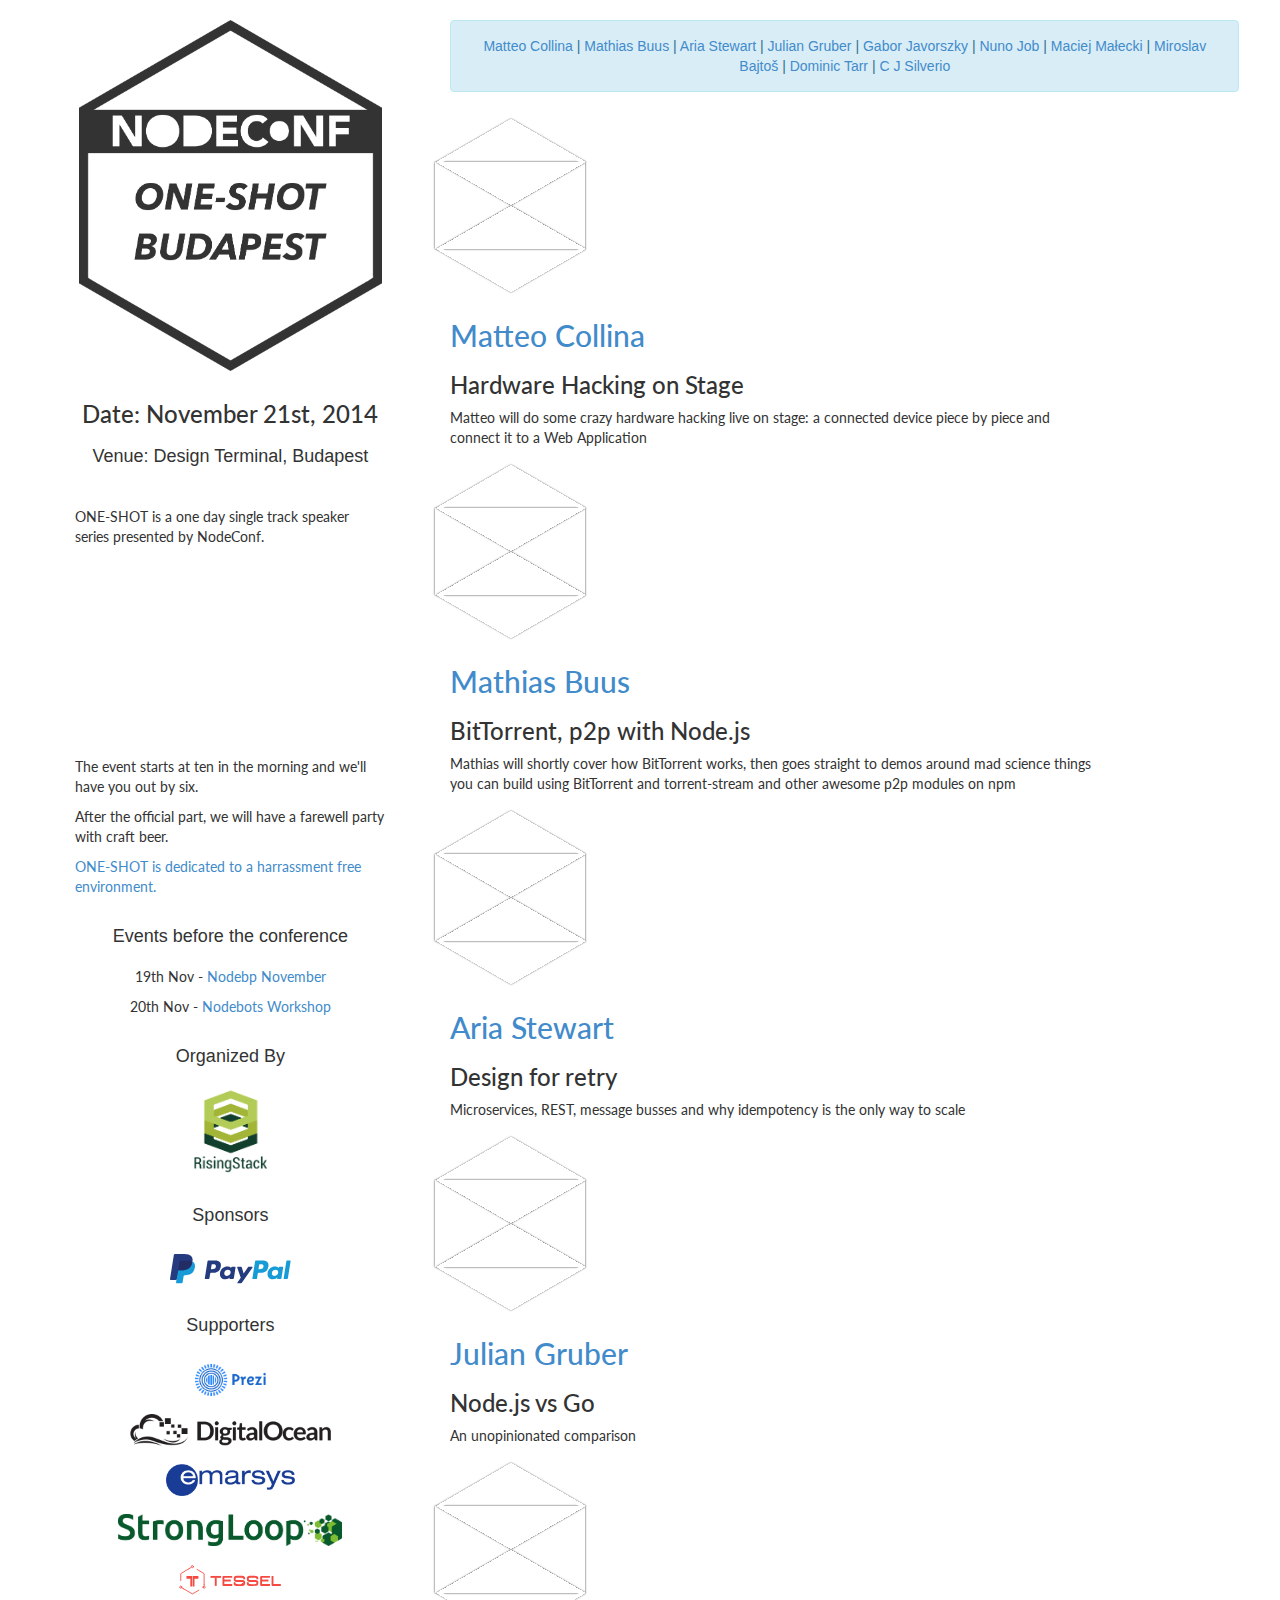
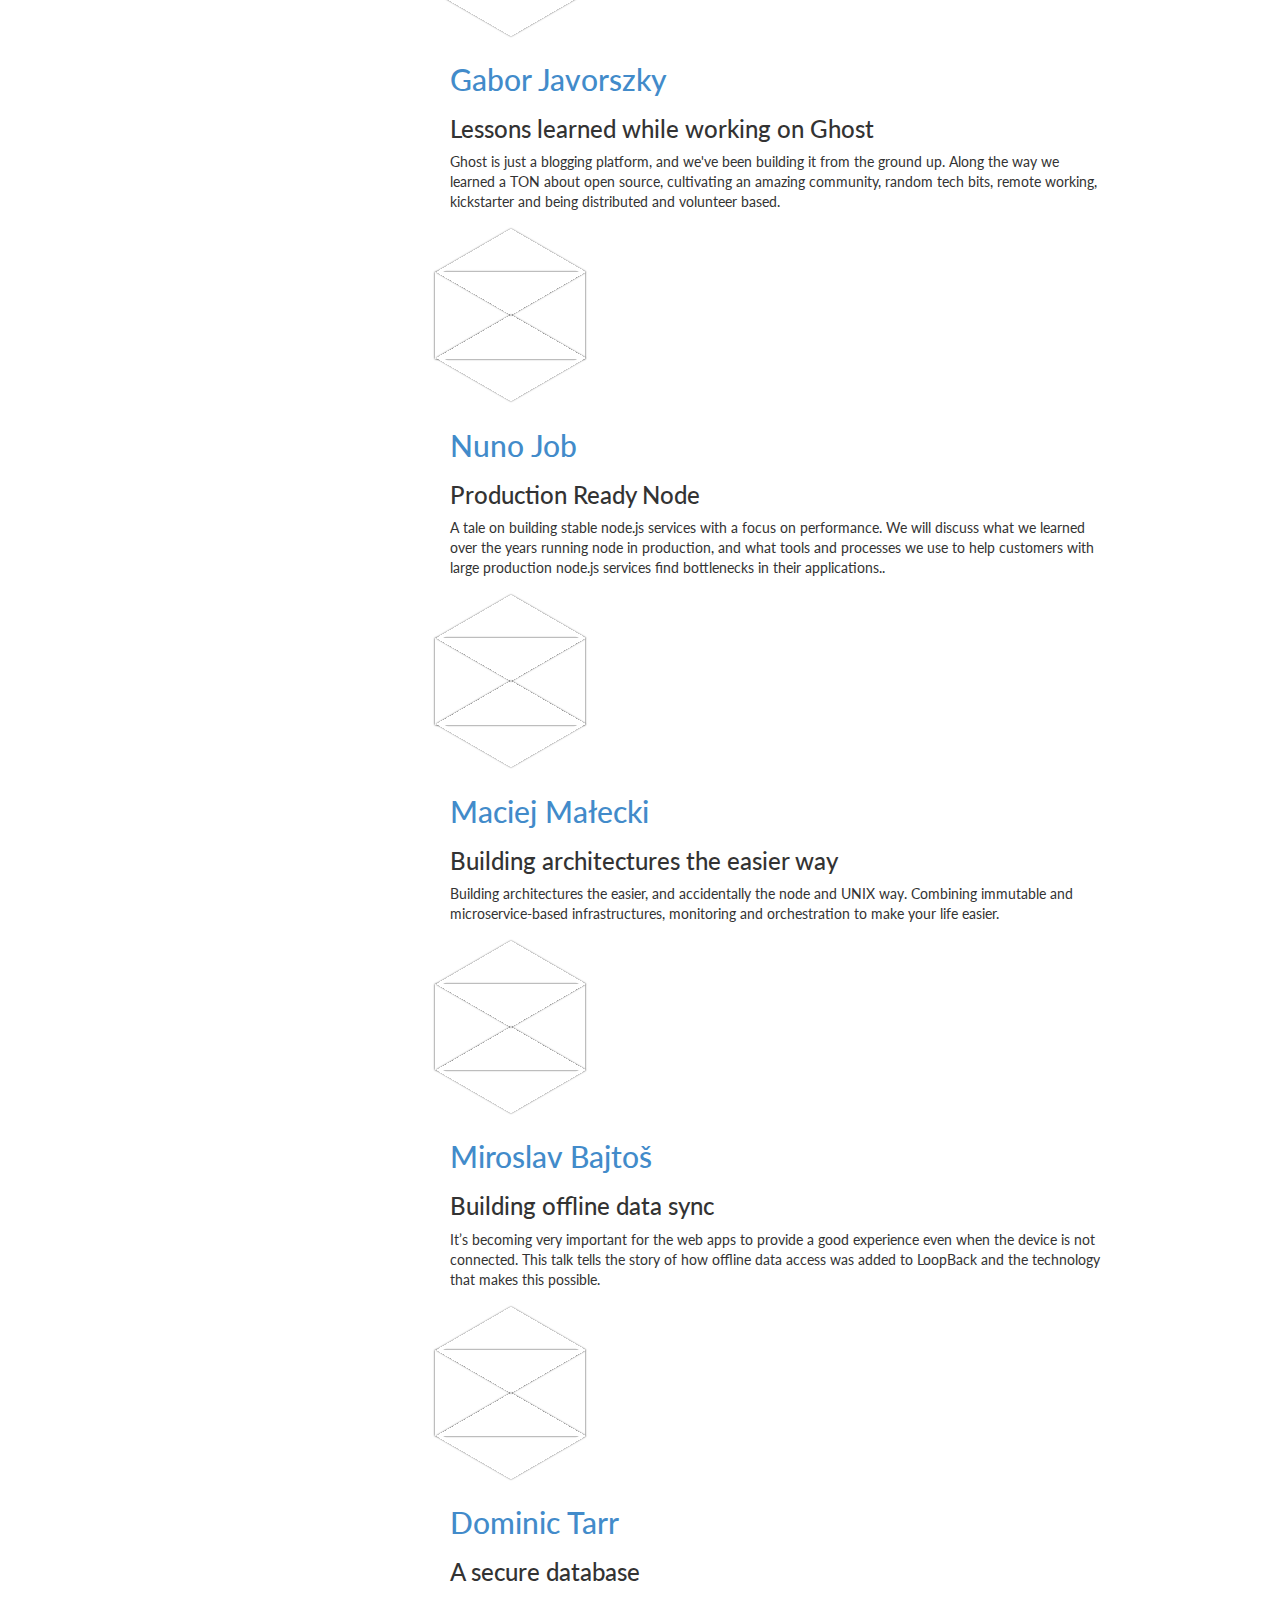
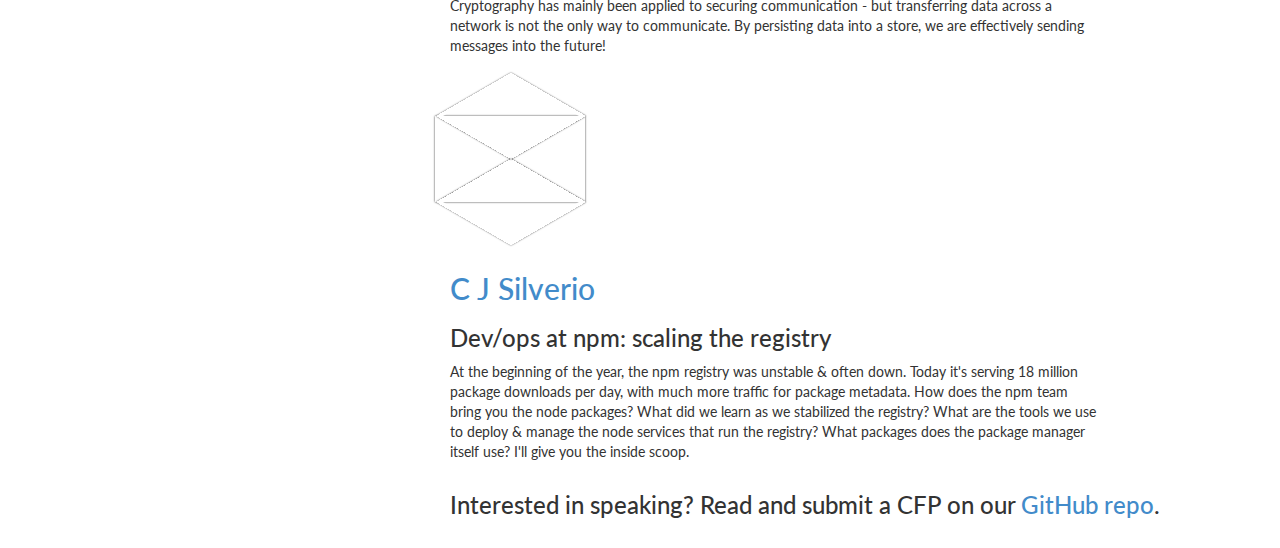
==== index.html @ ec17e33e "Adding events before the conference" ====
<!DOCTYPE html>
<html lang="en">
<head>
    <meta charset="utf-8">
    <title>NodeConf ONE-SHOT Budapest</title>
    <meta name="viewport"
          content="width=device-width, initial-scale=1.0  maximum-scale=1.0, user-scalable=0">
    <meta name="author" content="Gergely Nemeth">
    <meta name="description" content="NodeConf ONE-SHOT Budapest."/>

    <link rel="image_src" href="logo.png"/>

    <link rel="stylesheet" href="style/bootstrap.min.css">
    <link rel="stylesheet" href="style/main.css">

    <link href='http://fonts.googleapis.com/css?family=Lato:400,400italic' rel='stylesheet'
          type='text/css'>
    <link rel="stylesheet" type="text/css" href='https://ti.to/ultimateconf/2013.css?version=4' />


</head>
<body>
<div class="container landing">
    <div class="row">
        <div class="col-md-4">

            <div class="row">
                <div class="col-md-12">
                    <div class="text-center">
                        <img class="logo" src="logo.png"/>
                    </div>
                </div>
            </div>

            <div class="row">
                <div class="col-md-10 col-md-offset-1">

                    <section class="conf-info">
                        <h3 class="text-center">Date: November 21st, 2014</h3>

                        <h4 class="text-center">Venue: Design Terminal, Budapest</h4>

                        <br/>

                        <p>ONE-SHOT is a one day single track speaker series presented by
                            NodeConf.</p>

                        <div id='tito-register-form'></div>

                        <p>The event starts at ten in the morning and we'll have you out by six.</p>

                        <p>After the official part, we will have a farewell party with craft beer.</p>

                        <p>
                            <a href="conduct.html">ONE-SHOT is dedicated to a harrassment
                                free environment.</a>
                        </p>
                    </section>

                </div>
            </div>

            <div class="row">
                <div class="col-md-12">
                    <h4 class="text-center">Events before the conference</h4>

                    <p class="text-center">
                        19th Nov - <a href="#"
                           title="Nodebp November">
                            Nodebp November
                        </a>
                    </p>

                    <p class="text-center">
                        20th Nov - <a href="http://www.meetup.com/nodebp/events/208743332/"
                                      title="Nodebots Workshop">
                        Nodebots Workshop
                    </a>
                    </p>

                </div>
            </div>

            <div class="row">
                <div class="col-md-12">
                    <h4 class="text-center">Organized By</h4>

                    <p class="text-center">
                        <a href="http://risingstack.com"
                           title="Node.js consulting and development">
                            <img class="spns" alt="RisingStack"
                                 src="logo-small.png"/>
                        </a>
                    </p>
                </div>
            </div>

            <div class="row">
                <div class="col-md-12">
                    <h4 class="text-center">Sponsors</h4>

                    <p class="text-center">
                        <a href="http://www.paypal.com"
                           title="Paypal - Your money works better">
                            <img class="spns supporter" alt="Paypal"
                                 src="images/logos/ppcom.svg"/>
                        </a>
                    </p>

                </div>
            </div>

            <div class="row">
                <div class="col-md-12">
                    <h4 class="text-center">Supporters</h4>

                    <p class="text-center">
                        <a href="http://www.prezi.com"
                           title="Prezi - Presentation Software">
                            <img class="spns supporter" alt="Prezi"
                                 src="images/logos/prezi.png"/>
                        </a>
                    </p>

                    <p class="text-center">
                        <a href="http://www.digitalocean.com"
                           title="Simple cloud hosting, built for developers">
                            <img class="spns supporter" alt="DigitalOcean"
                                 src="images/logos/do.png"/>
                        </a>
                    </p>

                    <p class="text-center">
                        <a href="http://www.emarsys.com"
                           title="Digital Marketing Software, Email Marketing Automation">
                            <img class="spns supporter" alt="Emarsys"
                                 src="images/logos/emarsys.jpg"/>
                        </a>
                    </p>

                    <p class="text-center">
                        <a href="http://www.strongloop.com"
                           title="Strongloop">
                            <img class="spns supporter" alt="Strongloop"
                                 src="images/logos/strongloop.png"/>
                        </a>
                    </p>

                    <p class="text-center">
                        <a href="http://tessel.io"
                           title="Tessel">
                            <img class="spns supporter" alt="Tessel"
                                 src="images/logos/tessel.svg"/>
                        </a>
                    </p>

                </div>
            </div>

        </div>

        <div class="col-md-8">

            <!-- Speakers -->
            <div class="alert alert-info text-center" role="alert">
                <a href="#matteo">Matteo Collina</a> |
                <a href="#mathias">Mathias Buus</a> |
                <a href="#aria">Aria Stewart</a> |
                <a href="#julian">Julian Gruber</a> |
                <a href="#gabor">Gabor Javorszky</a> |
                <a href="#nuno">Nuno Job</a> |
                <a href="#maciej">Maciej Małecki</a> |
                <a href="#miroslav">Miroslav Bajtoš</a> |
                <a href="#dominic">Dominic Tarr</a> | 
                <a href="#cj">C J Silverio</a>
            </div>

            <!-- Matteo Collina -->
            <div class="row">
                <div class="col-md-2 hexagon3" id="matteo">
                    <div class="hex1"></div>
                    <div class="hex2"></div>
                </div>

                <div class="col-md-10">
                    <h2><a href="https://twitter.com/matteocollina">Matteo Collina</a></h2>
                    <h3>Hardware Hacking on Stage</h3>
                    <p>Matteo will do some crazy hardware hacking live on stage: a connected
                        device
                        piece by piece and connect it to a Web Application</p>
                </div>
            </div>


            <!-- Mathias Buus -->
            <div class="row">
                <div class="col-md-2 hexagon3" id="mathias">
                    <div class="hex1"></div>
                    <div class="hex2"></div>
                </div>

                <div class="col-md-10">
                    <h2><a href="https://twitter.com/mafintosh">Mathias Buus</a></h2>
                    <h3>BitTorrent, p2p with Node.js</h3>
                    <p>Mathias will shortly cover how BitTorrent works, then goes straight to
                        demos
                        around mad science things you can build
                        using BitTorrent and torrent-stream and other awesome p2p modules on
                        npm</p>
                </div>
            </div>


            <!-- Aria Stewart -->
            <div class="row">
                <div class="col-md-2 hexagon3" id="aria">
                    <div class="hex1"></div>
                    <div class="hex2"></div>
                </div>

                <div class="col-md-10">
                    <h2><a href="https://twitter.com/aredridel">Aria Stewart</a></h2>
                    <h3>Design for retry</h3>
                    <p>Microservices, REST, message busses and why idempotency is the only way to scale</p>
                </div>
            </div>


            <!-- Julian Gruber -->
            <div class="row">
                <div class="col-md-2 hexagon3" id="julian">
                    <div class="hex1"></div>
                    <div class="hex2"></div>
                </div>

                <div class="col-md-10">
                    <h2><a href="https://twitter.com/juliangruber">Julian Gruber</a></h2>
                    <h3>Node.js vs Go</h3>
                    <p>An unopinionated comparison</p>
                </div>
            </div>


            <!-- Gabor Javorszky-->
            <div class="row">
                <div class="col-md-2 hexagon3" id="gabor">
                    <div class="hex1"></div>
                    <div class="hex2"></div>
                </div>

                <div class="col-md-10">
                    <h2><a href="https://twitter.com/javorszky">Gabor Javorszky</a></h2>
                    <h3>Lessons learned while working on Ghost</h3>
                    <p>Ghost is just a blogging platform, and we've been building it from the ground up.
                        Along the way we learned a TON about open source, cultivating an amazing community,
                        random tech bits, remote working, kickstarter and being distributed and volunteer based.</p>
                </div>
            </div>

            <!-- Nuno Job-->
            <div class="row">
                <div class="col-md-2 hexagon3" id="nuno">
                    <div class="hex1"></div>
                    <div class="hex2"></div>
                </div>

                <div class="col-md-10">
                    <h2><a href="https://twitter.com/dscape">Nuno Job</a></h2>
                    <h3>Production Ready Node</h3>
                    <p>A tale on building stable node.js services with a focus on performance.
                        We will discuss what we learned over the years running node in production,
                        and what tools and processes we use to help customers with large production
                        node.js services find bottlenecks in their applications..</p>
                </div>
            </div>

            <!-- Maciej Małecki -->
            <div class="row">
                <div class="col-md-2 hexagon3" id="maciej">
                    <div class="hex1"></div>
                    <div class="hex2"></div>
                </div>

                <div class="col-md-10">
                    <h2><a href="https://twitter.com/maciejmalecki">Maciej Małecki</a></h2>
                    <h3>Building architectures the easier way</h3>
                    <p>Building architectures the easier, and accidentally the node and UNIX way.
                        Combining immutable and microservice-based infrastructures, monitoring
                        and orchestration to make your life easier.
                    </p>
                </div>
            </div>

            <!-- Miroslav Bajtoš -->
            <div class="row">
                <div class="col-md-2 hexagon3" id="miroslav">
                    <div class="hex1"></div>
                    <div class="hex2"></div>
                </div>

                <div class="col-md-10">
                    <h2><a href="https://twitter.com/bajtos">Miroslav Bajtoš</a></h2>
                    <h3>Building offline data sync</h3>
                    <p>It’s becoming very important for the web apps to provide a good experience
                        even when the device is not connected. This talk tells the story of how
                        offline data access was added to LoopBack and the technology that makes this possible.
                    </p>
                </div>
            </div>

            <!-- Dominic Tarr -->
            <div class="row">
                <div class="col-md-2 hexagon3" id="dominic">
                    <div class="hex1"></div>
                    <div class="hex2"></div>
                </div>

                <div class="col-md-10">
                    <h2><a href="https://twitter.com/dominictarr">Dominic Tarr</a></h2>
                    <h3>A secure database</h3>
                    <p>Cryptography has mainly been applied to securing communication - but transferring data
                        across a network is not the only way to communicate. By persisting data into a store,
                        we are effectively sending messages into the future!
                    </p>
                </div>
            </div>

            <!-- C J Silverio -->
            <div class="row">
                <div class="col-md-2 hexagon3" id="cj">
                    <div class="hex1"></div>
                    <div class="hex2"></div>
                </div>

                <div class="col-md-10">
                    <h2><a href="https://twitter.com/ceejbot">C J Silverio</a></h2>
                    <h3>Dev/ops at npm: scaling the registry</h3>
                    <p>At the beginning of the year, the npm registry was unstable & often down. Today it's serving
                        18 million package downloads per day, with much more traffic for package metadata. How does
                        the npm team bring you the node packages? What did we learn as we stabilized the registry?
                        What are the tools we use to deploy & manage the node services that run the registry? What
                        packages does the package manager itself use? I'll give you the inside scoop.
                    </p>
                </div>
            </div>


            <div class="row">
                <div class="col-md-12">
                    <h3>Interested in speaking? Read and submit a CFP on our <a
                            href="https://github.com/RisingStack/oneshot-budapest">GitHub
                        repo</a>.
                    </h3>
                </div>
            </div>
        </div>
    </div>
</div>

<script>
    (function (i, s, o, g, r, a, m) {
        i['GoogleAnalyticsObject'] = r;
        i[r] = i[r] || function () {
            (i[r].q = i[r].q || []).push(arguments)
        }, i[r].l = 1 * new Date();
        a = s.createElement(o),
                m = s.getElementsByTagName(o)[0];
        a.async = 1;
        a.src = g;
        m.parentNode.insertBefore(a, m)
    })(window, document, 'script', '//www.google-analytics.com/analytics.js', 'ga');

    ga('create', 'UA-50415716-2', 'auto');
    ga('send', 'pageview');
</script>
<script src='https://ti.to/risingstack/oneshot.js?version=3' type='text/javascript'></script>
</body>
</html>
---- style/main.css ----
/* region hexagon */

.hexagon3 {
    /*this smushes a square into a 60deg/120deg rhombus*/
    position: relative;
    width: 150px;
    height: 86.60254px;
    margin-top: 50px;
    margin-bottom: 50px;
    box-shadow: 0 0 2px rgba(0, 0, 0, 0.8);
    border-left: solid 3px white;
    border-right: solid 3px white;
    /*cover up the -moz-box shadows */

    filter: grayscale(100%); /* Current draft standard */
    -webkit-filter: grayscale(100%); /* New WebKit */
    -moz-filter: grayscale(100%);
    -ms-filter: grayscale(100%);
    -o-filter: grayscale(100%); /* Not yet supported in Gecko, Opera or IE */
    filter: gray; /* IE */
    -webkit-filter: grayscale(1); /* Old WebKit */

}

.hexagon3 .hex1,
.hexagon3 .hex2 {
    position: absolute;
    overflow: hidden;
    width: 106.06602px;
    height: 106.06602px;
    left: 19.65064px;
    /*for some reason this 1px correction is needed */
    background: inherit;
    box-shadow: 0 0 2px rgba(0, 0, 0, 0.8);
    -moz-transform: scaleY(0.57735) rotate(-45deg);
    -ms-transform: scaleY(0.57735) rotate(-45deg);
    -webkit-transform: scaleY(0.57735) rotate(-45deg);
    transform: scaleY(0.57735) rotate(-45deg);
}

.hexagon3 .hex1:after,
.hexagon3 .hex2:after {
    /*counter rotate and un-scale the bg image*/
    content: "";
    position: absolute;
    left: -22.65064px;
    /*same correction as up above */
    width: 150px;
    height: 106.06602px;
    top: 0;
    background: inherit;
    -moz-transform: rotate(45deg) scaleY(1.73205);
    -ms-transform: rotate(45deg) scaleY(1.73205);
    -webkit-transform: rotate(45deg) scaleY(1.73205);
    transform: rotate(45deg) scaleY(1.73205);
}

.hexagon3 .hex1 {
    top: -53.03301px;
    border-top: solid 5.19615px white;
    border-right: solid 5.19615px white;
}

.hexagon3 .hex1:after {
    background-position: center 17%;
    margin-top: -5.19615px;
}

.hexagon3 .hex2 {
    bottom: -53.03301px;
    border-left: solid 5.19615px white;
    border-bottom: solid 5.19615px white;
}

.hexagon3 .hex2:after {
    background-position: center 83%;
    margin-left: -4.19615px;
    /*that pesky single pixel correction again*/
}

.hexagon3:after {
    content: "";
    position: absolute;
    top: 2.12132px;
    bottom: 0;
    left: 0;
    right: 0;
    height: 82.3599px;
    background: inherit;
}

/* end region hexagon */

body {
    padding-top: 20px;
    color: #333333;
}

.container.landing {
    width: 96%;
}

img.logo {
    width: 80%;
    margin-bottom: 10px;
}

.landing {
    margin-bottom: 20px;
}

.landing h2, .landing h3, .landing p {
    font-family: Lato;
}

.landing h4 {
    padding: 10px 0 10px 0;
}

.conduct {
    font-family: HelveticaNeue-Light;
    font-size: 130%;
    line-height: 160%;
}

.conduct h2, .conduct h3 {
    margin-top: 40px;
    margin-bottom: 14px;
}

#matteo {
    background: url('https://avatars2.githubusercontent.com/u/52195?v=1&s=250');
    background-size: 236.60254px auto;
    background-position: center center;
}

#mathias {
    background: url('https://avatars2.githubusercontent.com/u/376661?v=1&s=250');
    background-size: 236.60254px auto;
    background-position: center center;
}

#aria {
    background: url('https://avatars0.githubusercontent.com/u/2876?v=1&s=250');
    background-size: 236.60254px auto;
    background-position: center center;
}

#julian {
    background: url('https://avatars1.githubusercontent.com/u/10247?v=1&s=250');
    background-size: 236.60254px auto;
    background-position: center center;
}

#gabor {
    background: url('https://avatars0.githubusercontent.com/u/1196299?v=1&s=250');
    background-size: 236.60254px auto;
    background-position: center center;
}

#nuno {
    background: url('https://avatars0.githubusercontent.com/u/8577?v=2&s=250');
    background-size: 236.60254px auto;
    background-position: center center;
}

#maciej {
    background: url('https://avatars1.githubusercontent.com/u/692459?v=2&s=250');
    background-size: 236.60254px auto;
    background-position: center center;
}

#miroslav {
    background: url('https://avatars2.githubusercontent.com/u/1140553?v=2&s=250');
    background-size: 236.60254px auto;
    background-position: center center;
}

#dominic {
    background: url('https://avatars3.githubusercontent.com/u/259374?v=2&s=250');
    background-size: 236.60254px auto;
    background-position: center center;
}

#cj {
    background: url('https://avatars0.githubusercontent.com/u/757502?v=2&s=250');
    background-size: 236.60254px auto;
    background-position: center center;
}

.tickets {
    padding-top: 6px;
    text-decoration: underline;
    font-size: 20px;
}

img.spns {
    max-height: 90px;
}

img.spns.supporter {
    max-height: 40px;
    padding-top: 8px;
}

footer {
    margin-top: 20px;
    padding: 40px 0 40px 0;
    background-color: #efefef;
}

footer::after {
    position: absolute;
    left: 0;
    z-index: -1;
    margin-top: -140px;
    width: 100%;
    height: 180px;
    background-color: #efefef;
}

.conf-info #tito-register-form{
    width: 100%;
    min-height: 200px;
}
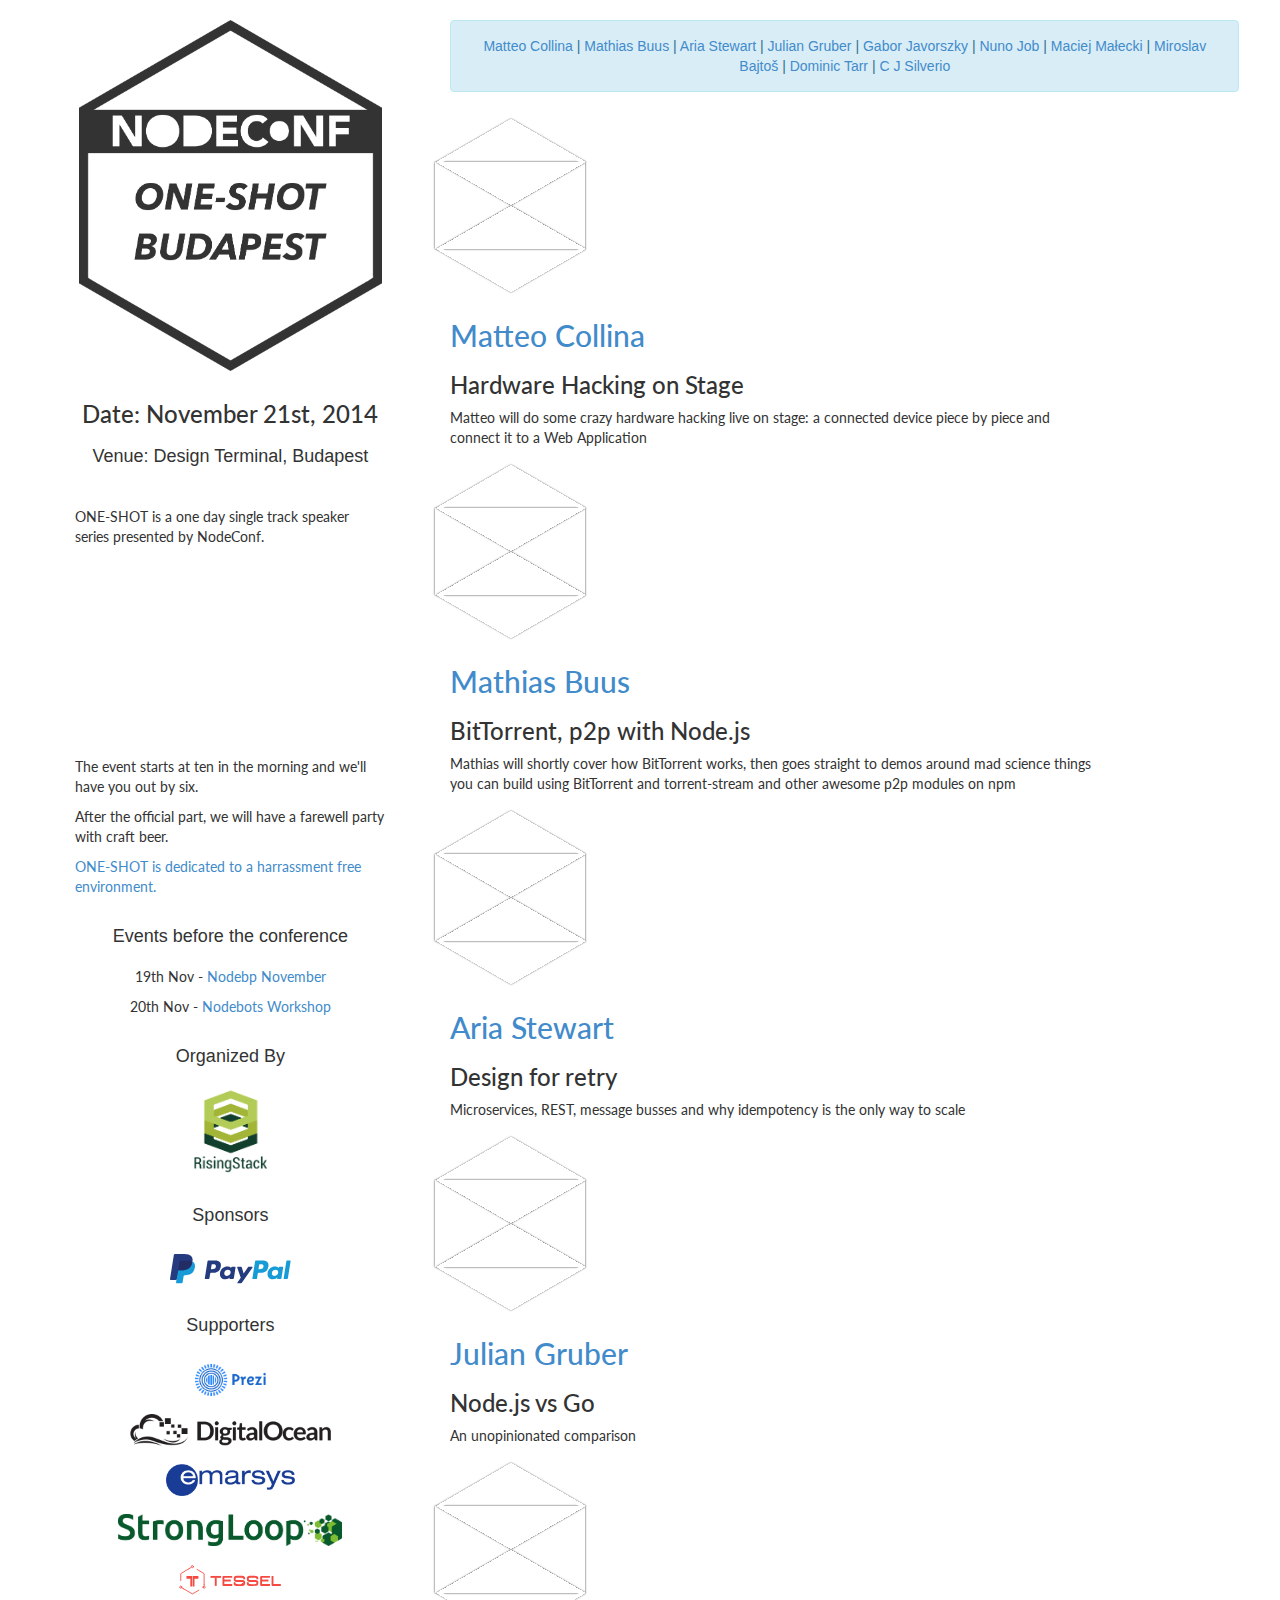
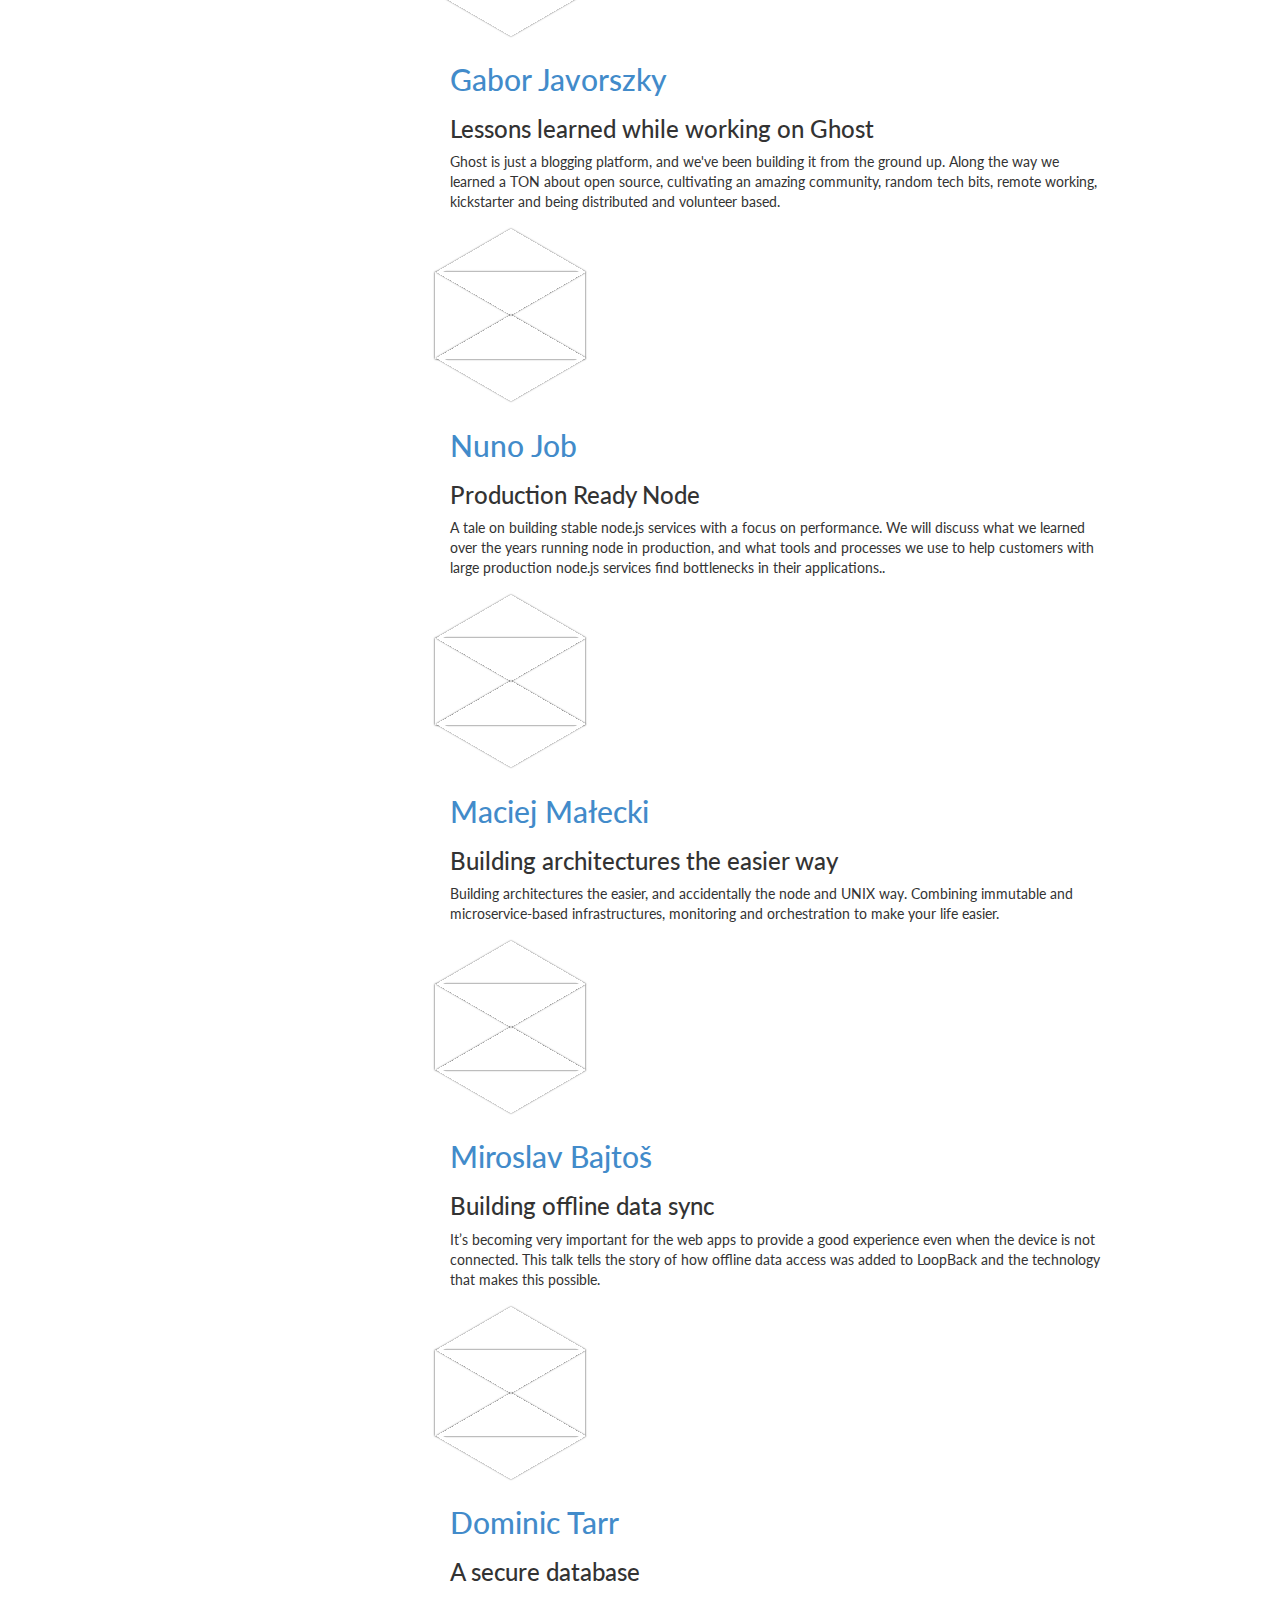
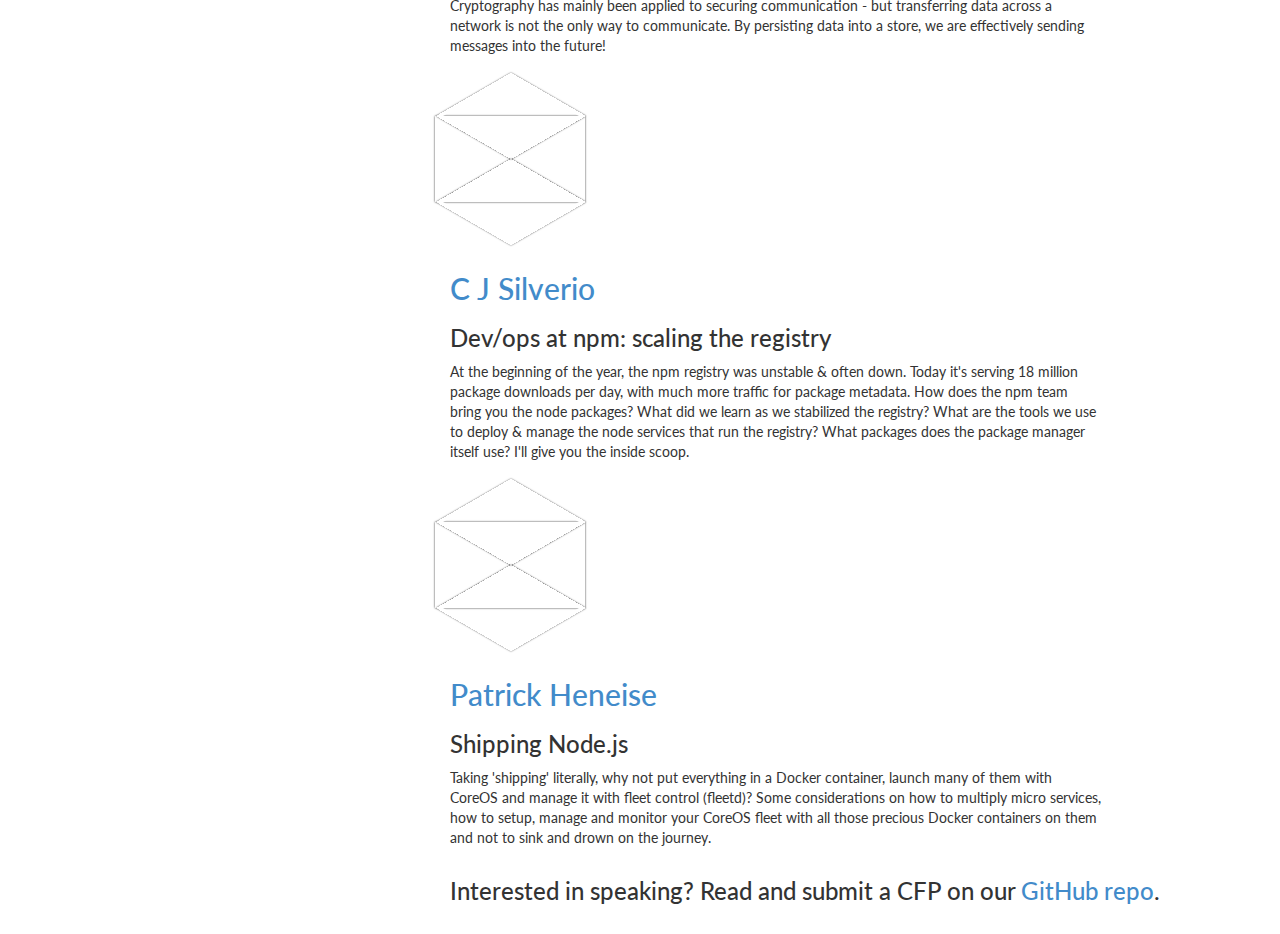
==== commit 61c140bc: "Adding Patrick" ====
--- a/index.html
+++ b/index.html
@@ -65,7 +65,7 @@
                     <h4 class="text-center">Events before the conference</h4>
 
                     <p class="text-center">
-                        19th Nov - <a href="#"
+                        19th Nov - <a href="http://www.meetup.com/nodebp/events/216529672/"
                            title="Nodebp November">
                             Nodebp November
                         </a>
@@ -344,6 +344,26 @@
                 </div>
             </div>
 
+            <!-- Patrick Heneise -->
+            <div class="row">
+                <div class="col-md-2 hexagon3" id="patrick">
+                    <div class="hex1"></div>
+                    <div class="hex2"></div>
+                </div>
+
+                <div class="col-md-10">
+                    <h2><a href="https://twitter.com/PatrickHeneise">Patrick Heneise</a></h2>
+                    <h3>Shipping Node.js</h3>
+                    <p>Taking 'shipping' literally, why not put everything in a Docker container,
+                        launch many of them with CoreOS and manage it with fleet control (fleetd)?
+
+                        Some considerations on how to multiply micro services, how to setup, manage
+                        and monitor your CoreOS fleet with all those precious Docker containers on
+                        them and not to sink and drown on the journey.
+                    </p>
+                </div>
+            </div>
+
 
             <div class="row">
                 <div class="col-md-12">
--- a/style/main.css
+++ b/style/main.css
@@ -188,6 +188,12 @@
     background-position: center center;
 }
 
+#patrick {
+    background: url('https://avatars3.githubusercontent.com/u/74390?v=2&s=250');
+    background-size: 236.60254px auto;
+    background-position: center center;
+}
+
 .tickets {
     padding-top: 6px;
     text-decoration: underline;
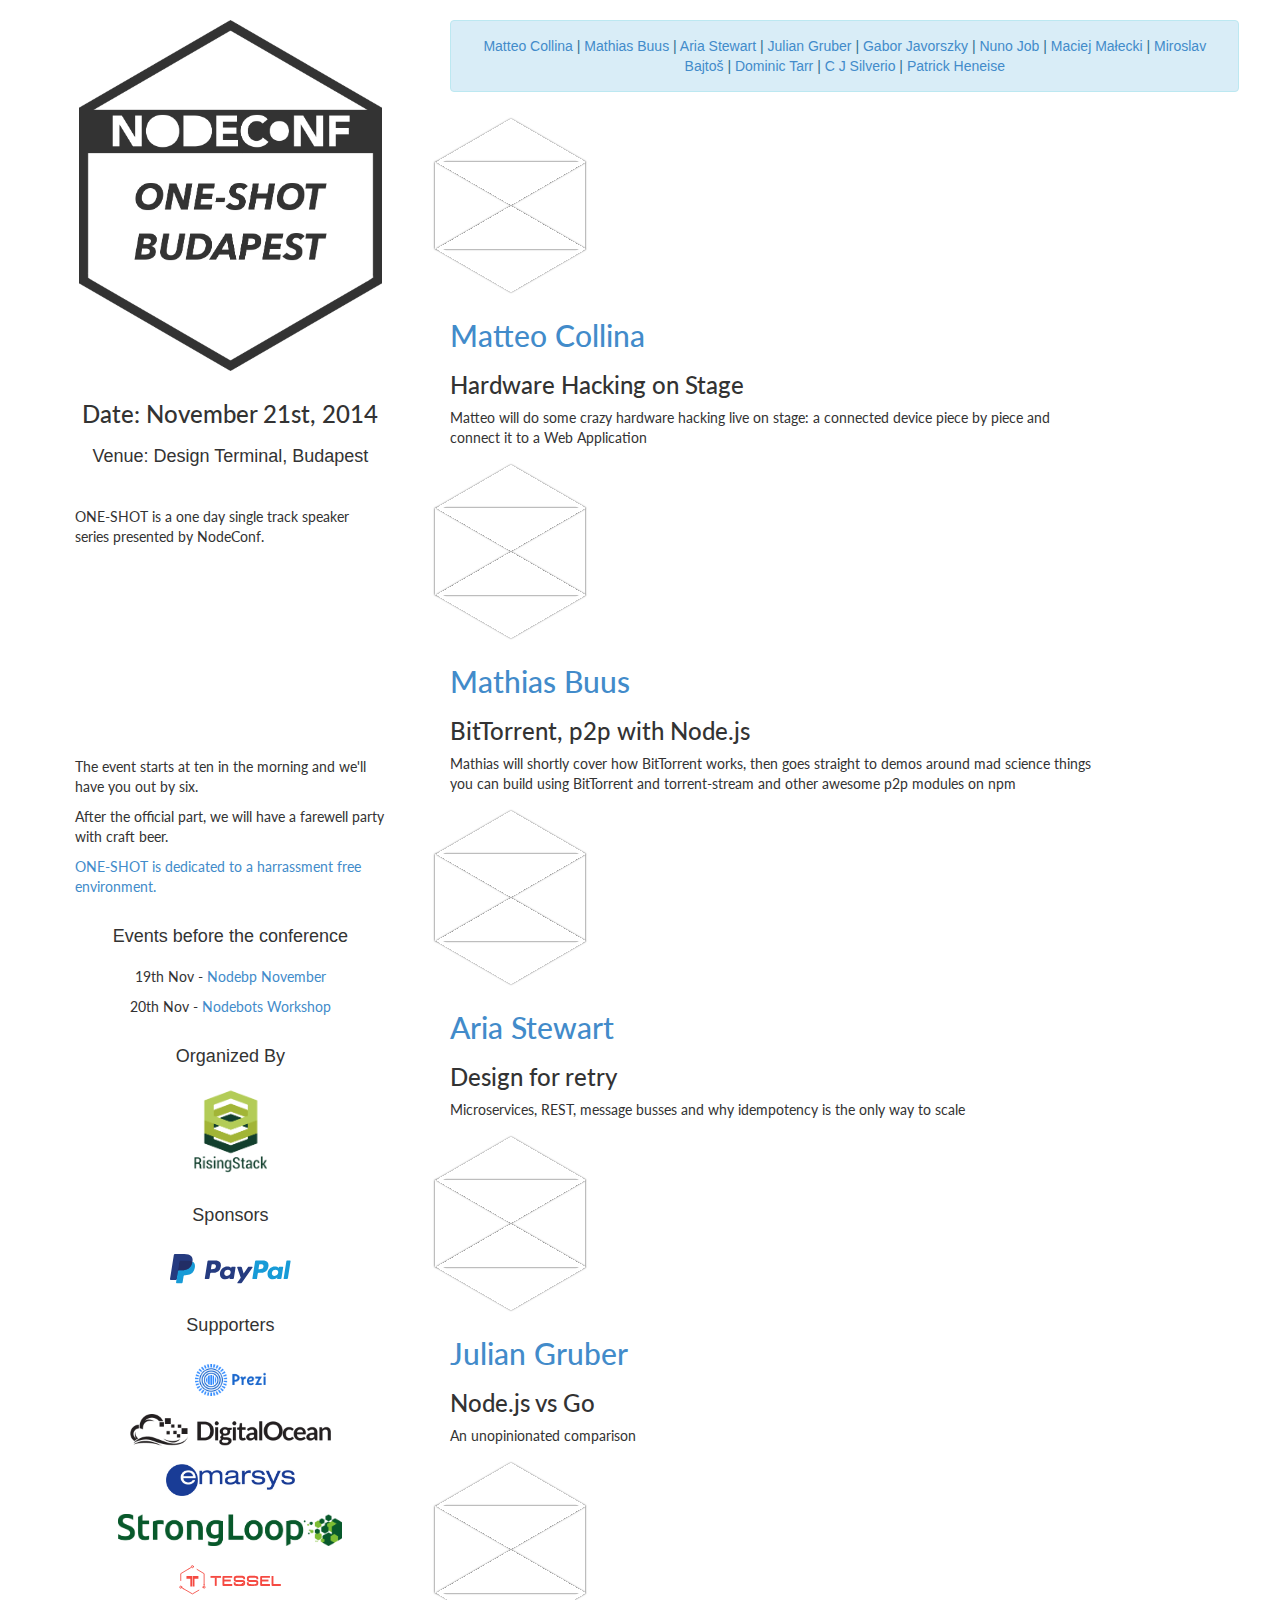
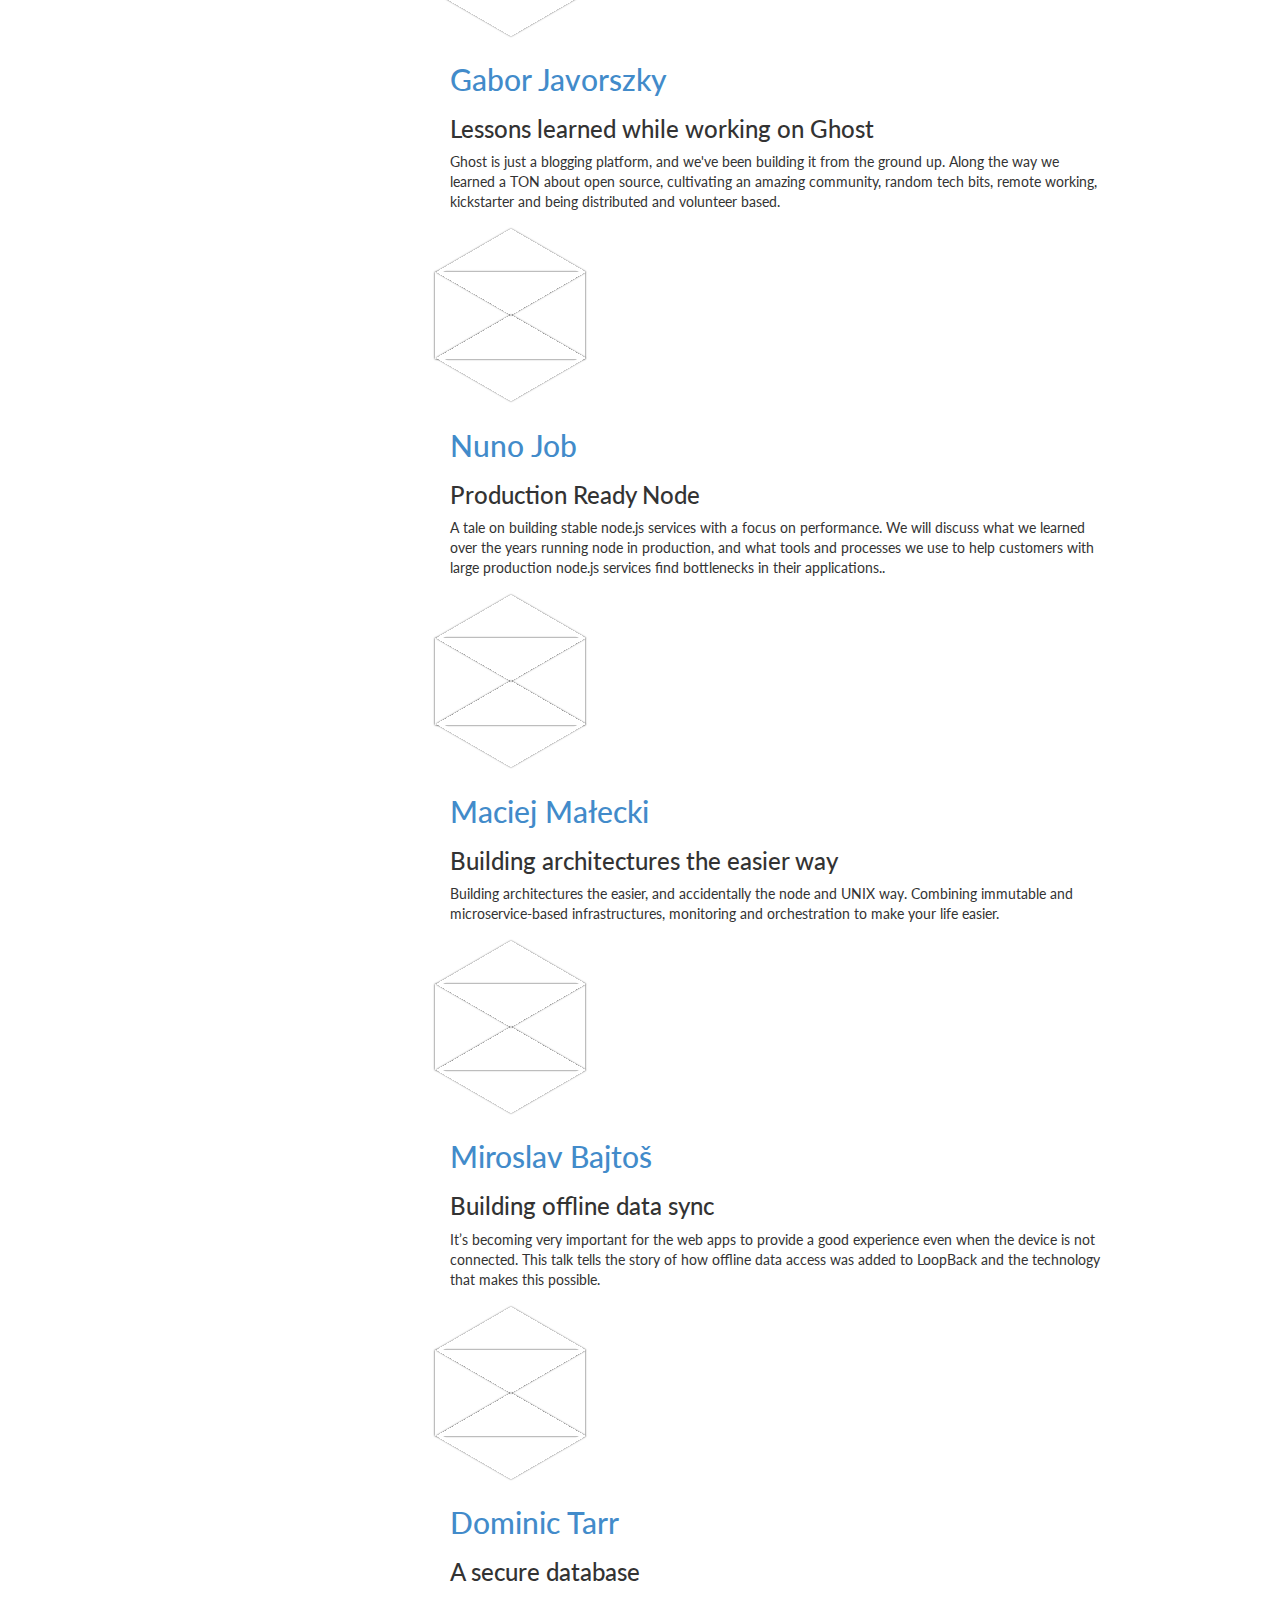
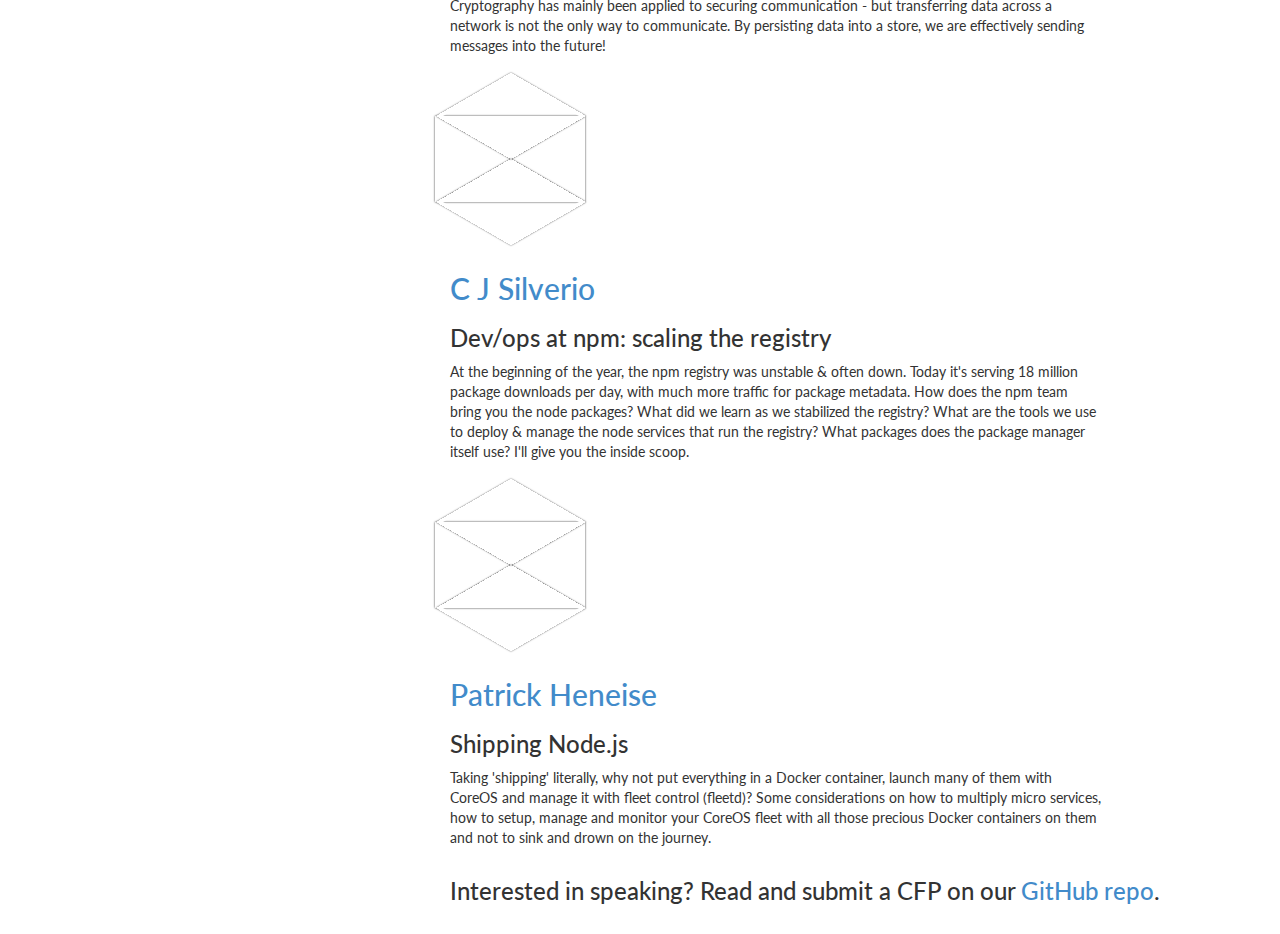
==== commit f34b630a: "Adding Patrick" ====
--- a/index.html
+++ b/index.html
@@ -172,7 +172,8 @@
                 <a href="#maciej">Maciej Małecki</a> |
                 <a href="#miroslav">Miroslav Bajtoš</a> |
                 <a href="#dominic">Dominic Tarr</a> | 
-                <a href="#cj">C J Silverio</a>
+                <a href="#cj">C J Silverio</a> |
+                <a href="#patrick">Patrick Heneise</a>
             </div>
 
             <!-- Matteo Collina -->
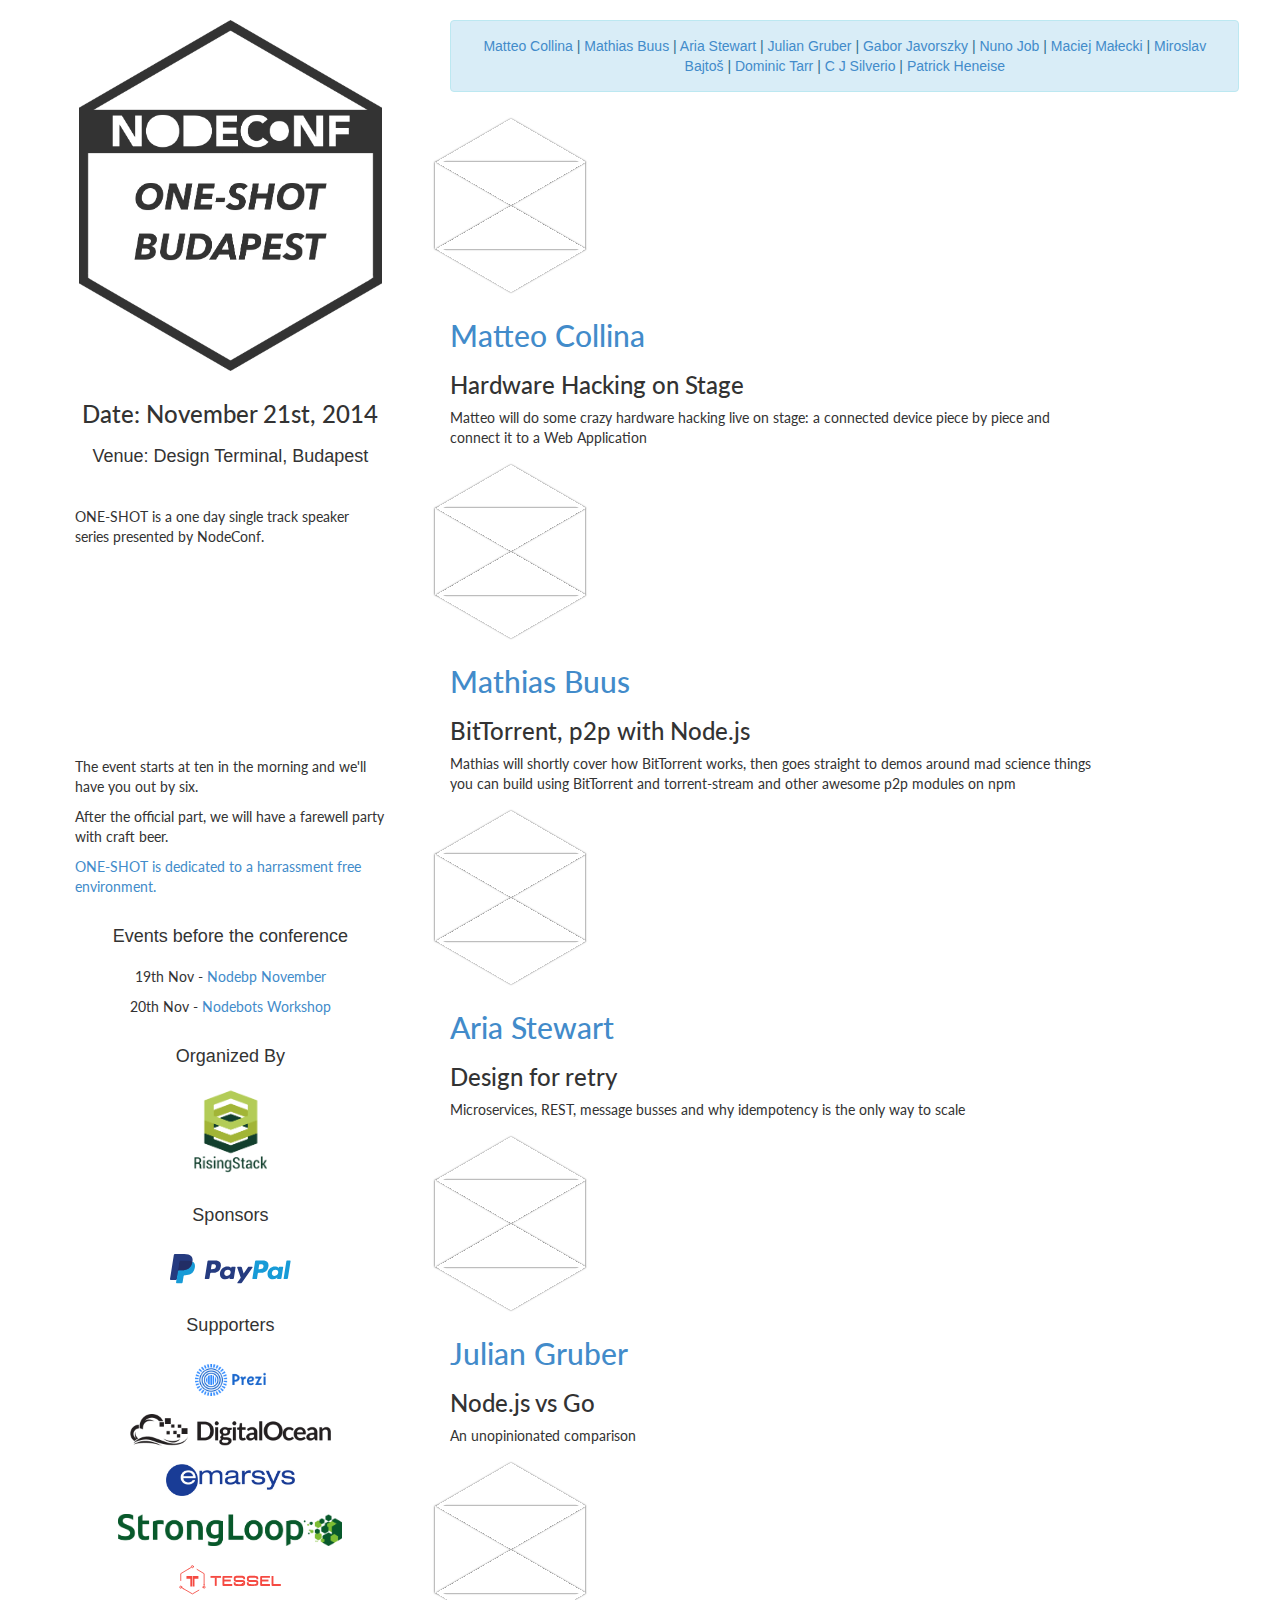
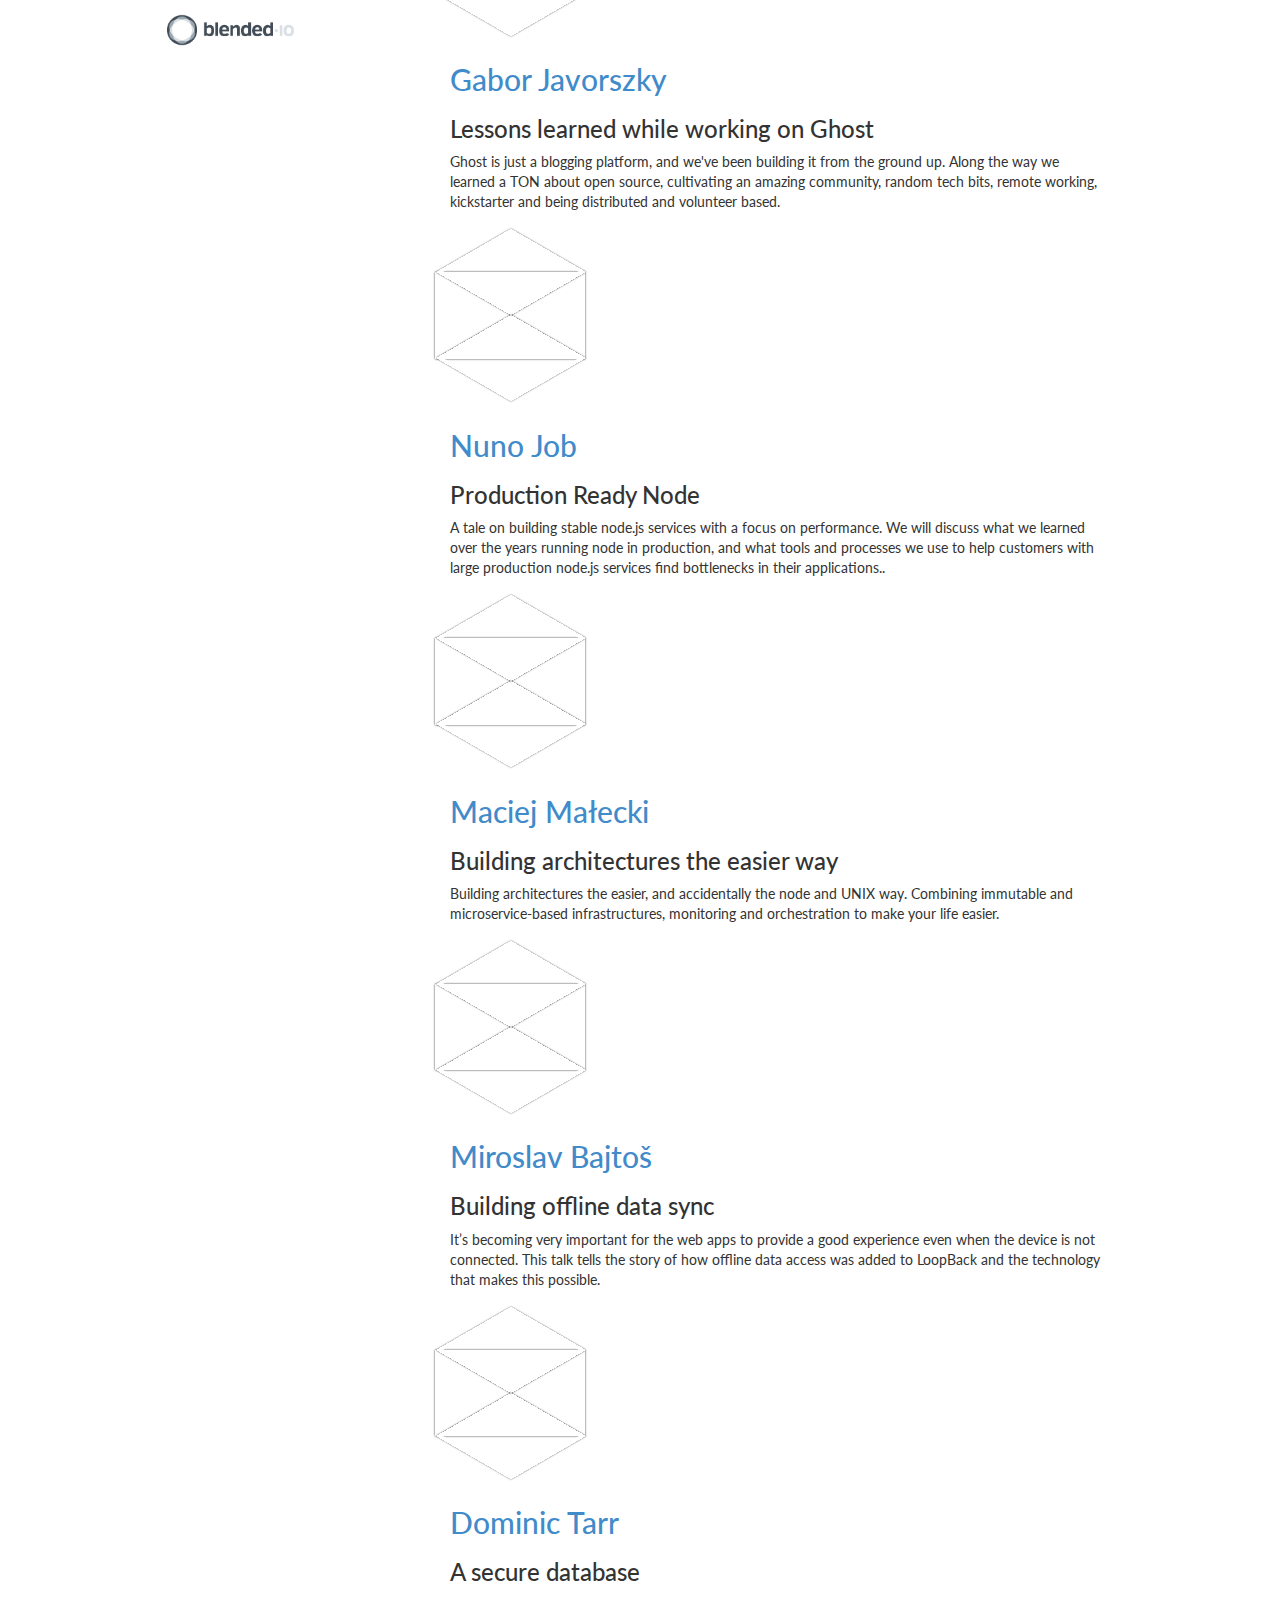
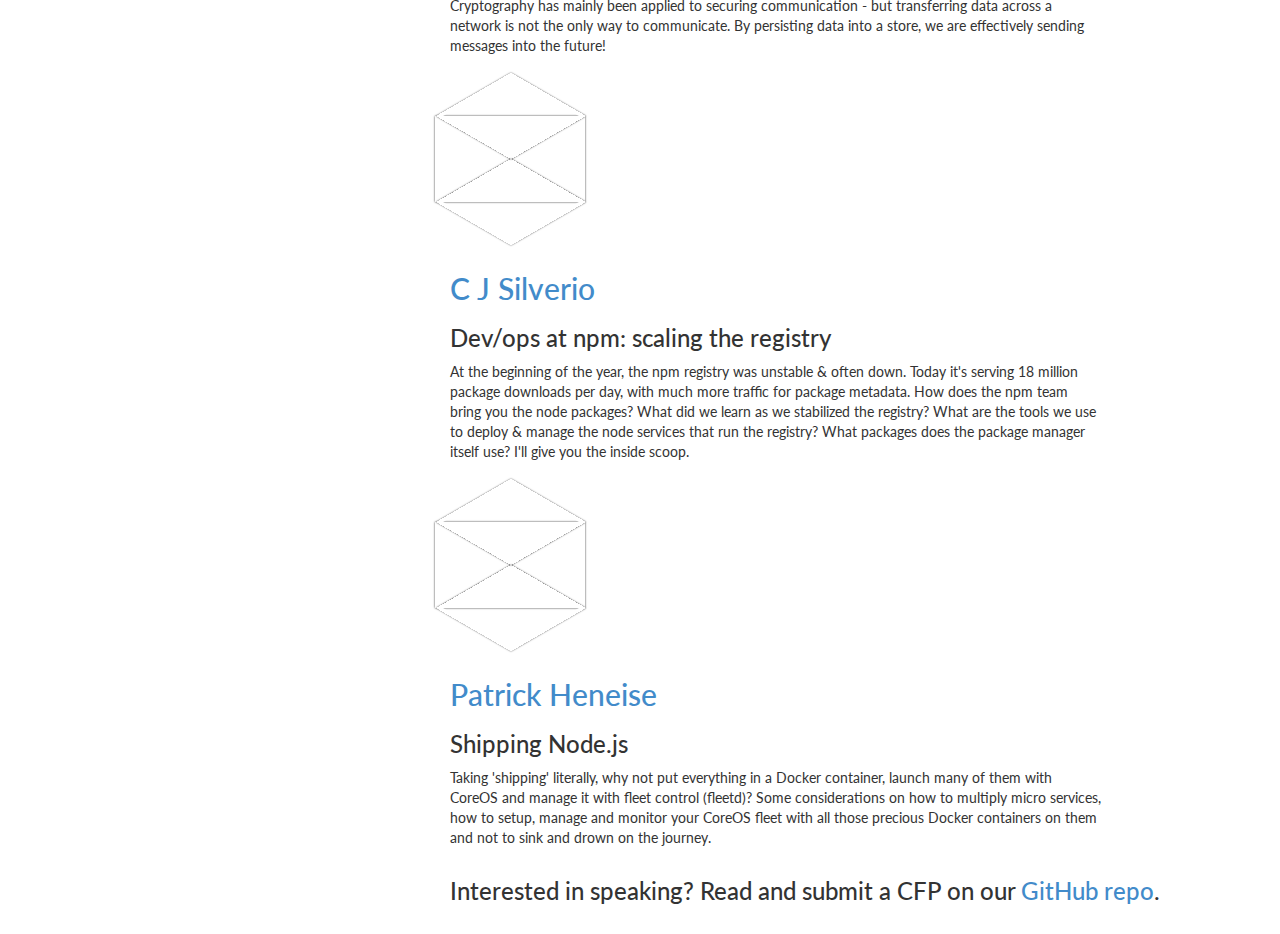
==== commit 1831ac49: "Adding blended as a supporter" ====
--- a/index.html
+++ b/index.html
@@ -151,6 +151,14 @@
                            title="Tessel">
                             <img class="spns supporter" alt="Tessel"
                                  src="images/logos/tessel.svg"/>
+                        </a>
+                    </p>
+
+                    <p class="text-center">
+                        <a href="http://www.blended.io"
+                           title="Blended">
+                            <img class="spns supporter" alt="Blended"
+                                 src="images/logos/blended.png"/>
                         </a>
                     </p>
 
--- a/style/main.css
+++ b/style/main.css
@@ -189,7 +189,7 @@
 }
 
 #patrick {
-    background: url('https://avatars3.githubusercontent.com/u/74390?v=2&s=250');
+    background: url('http://f.cl.ly/items/3F2I3b032m1U242v3D1x/10550071_10152283240872543_505827949528803741_o.jpg');
     background-size: 236.60254px auto;
     background-position: center center;
 }
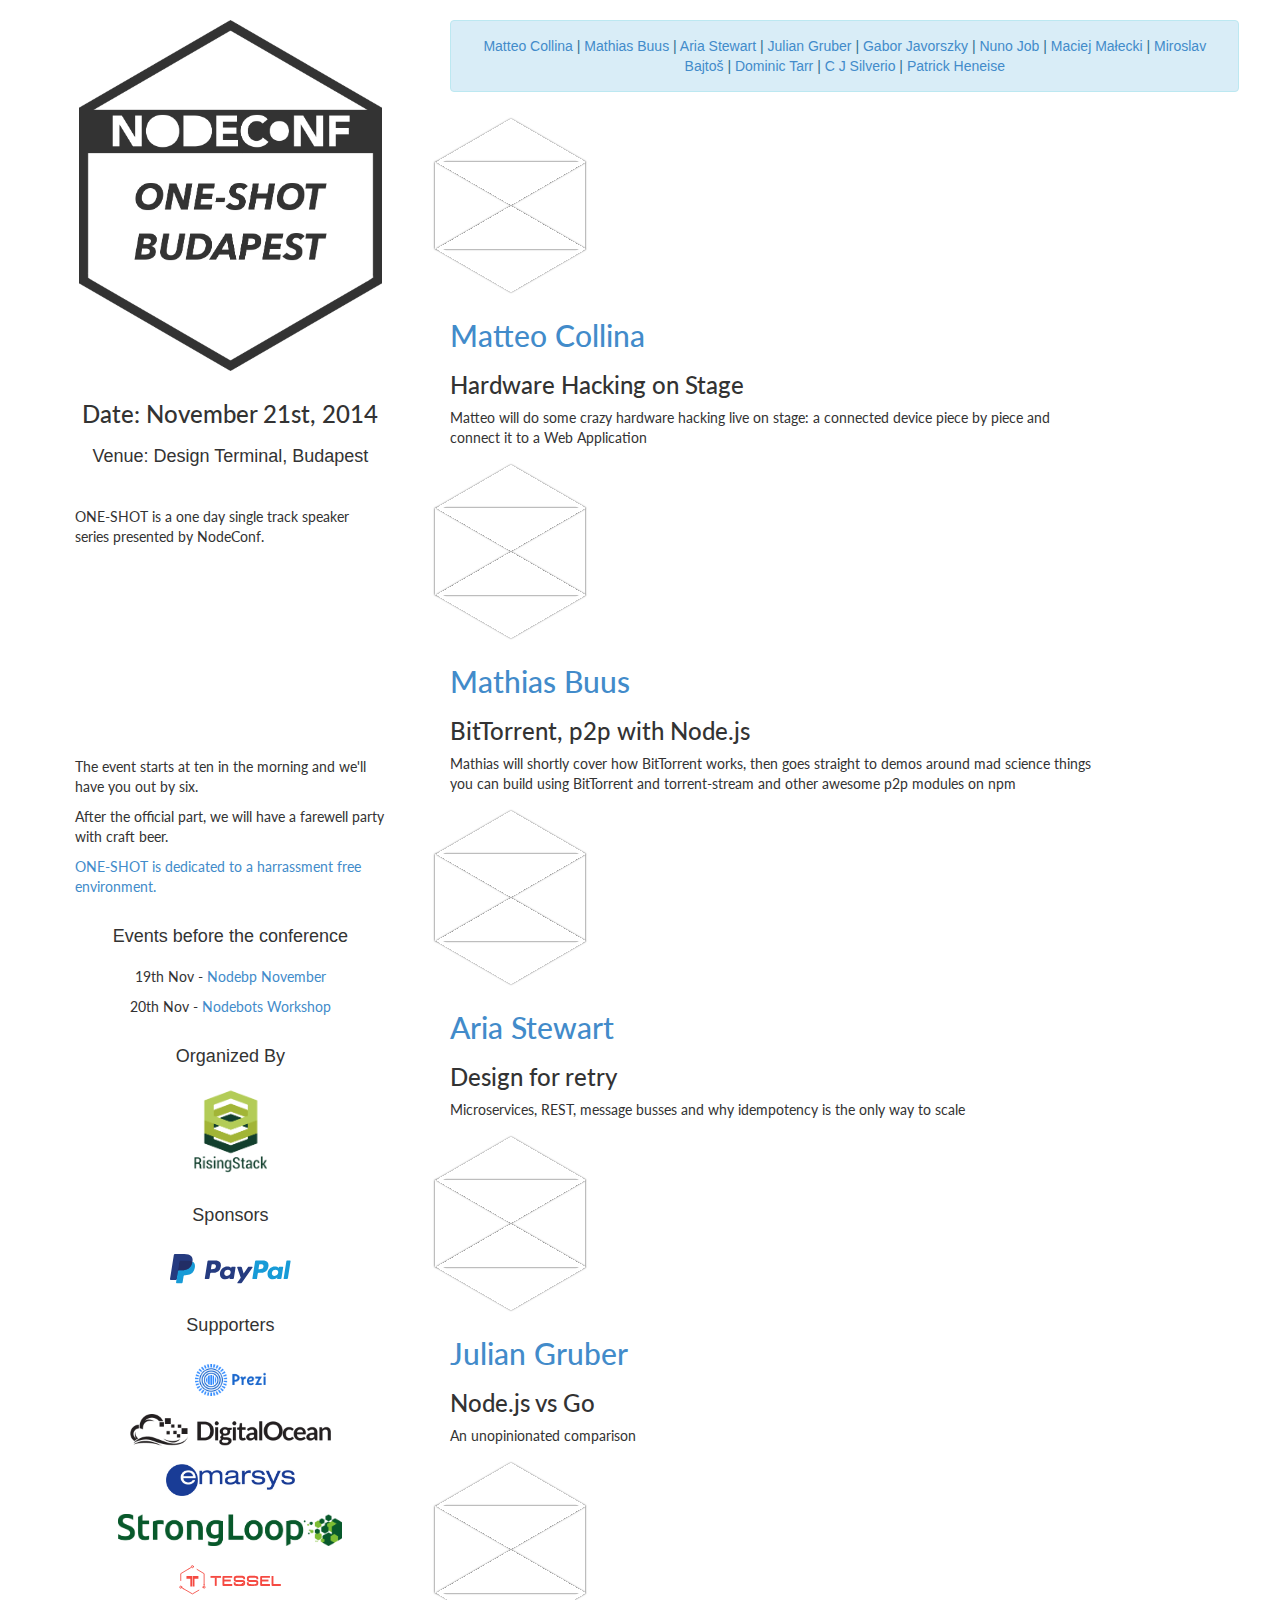
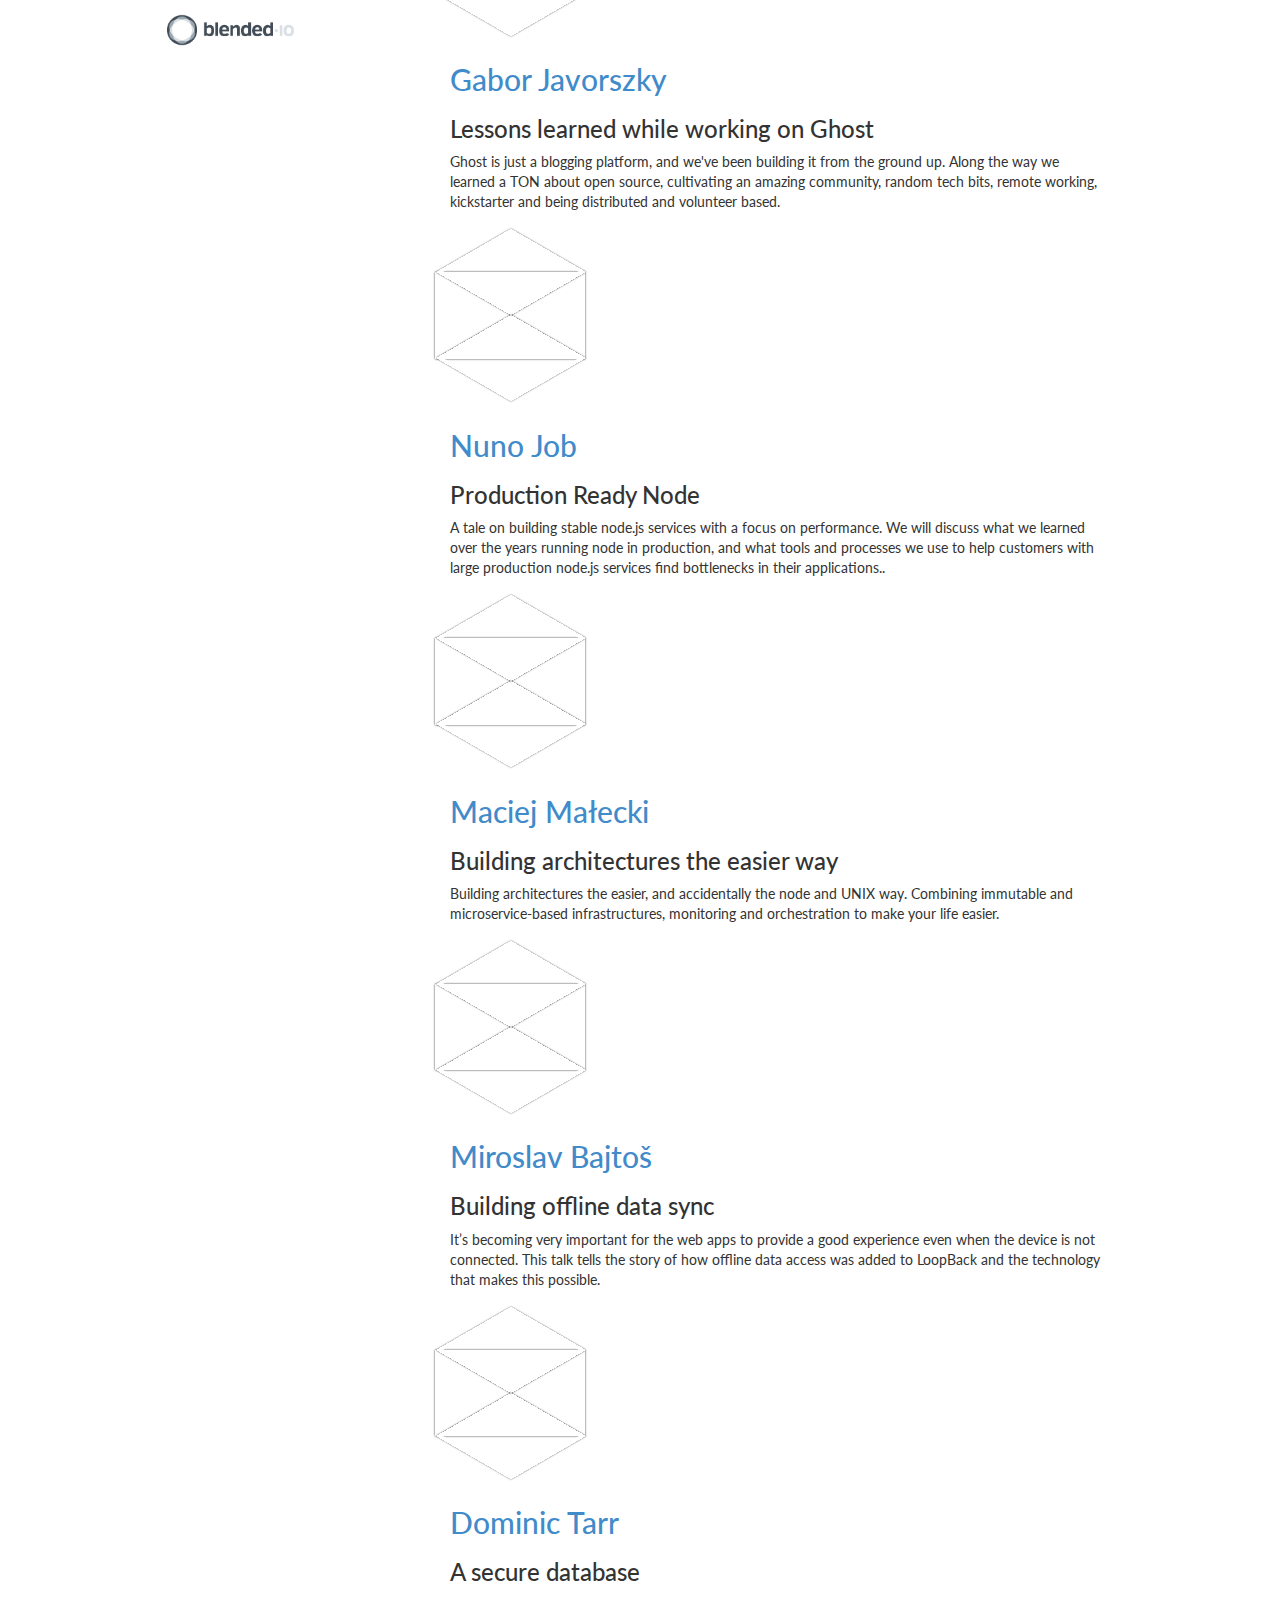
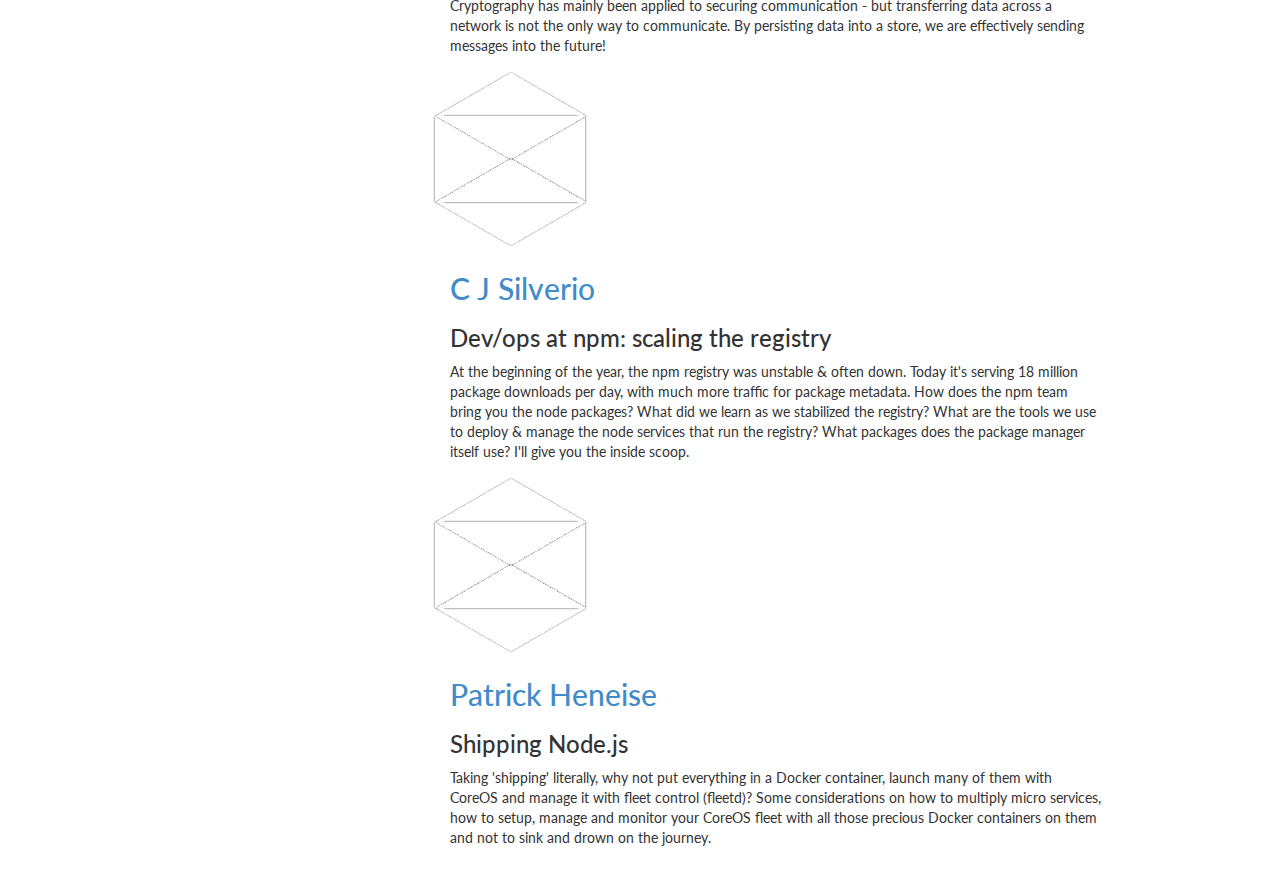
==== commit 60c1123f: "Closing CFP" ====
--- a/index.html
+++ b/index.html
@@ -373,15 +373,6 @@
                 </div>
             </div>
 
-
-            <div class="row">
-                <div class="col-md-12">
-                    <h3>Interested in speaking? Read and submit a CFP on our <a
-                            href="https://github.com/RisingStack/oneshot-budapest">GitHub
-                        repo</a>.
-                    </h3>
-                </div>
-            </div>
         </div>
     </div>
 </div>
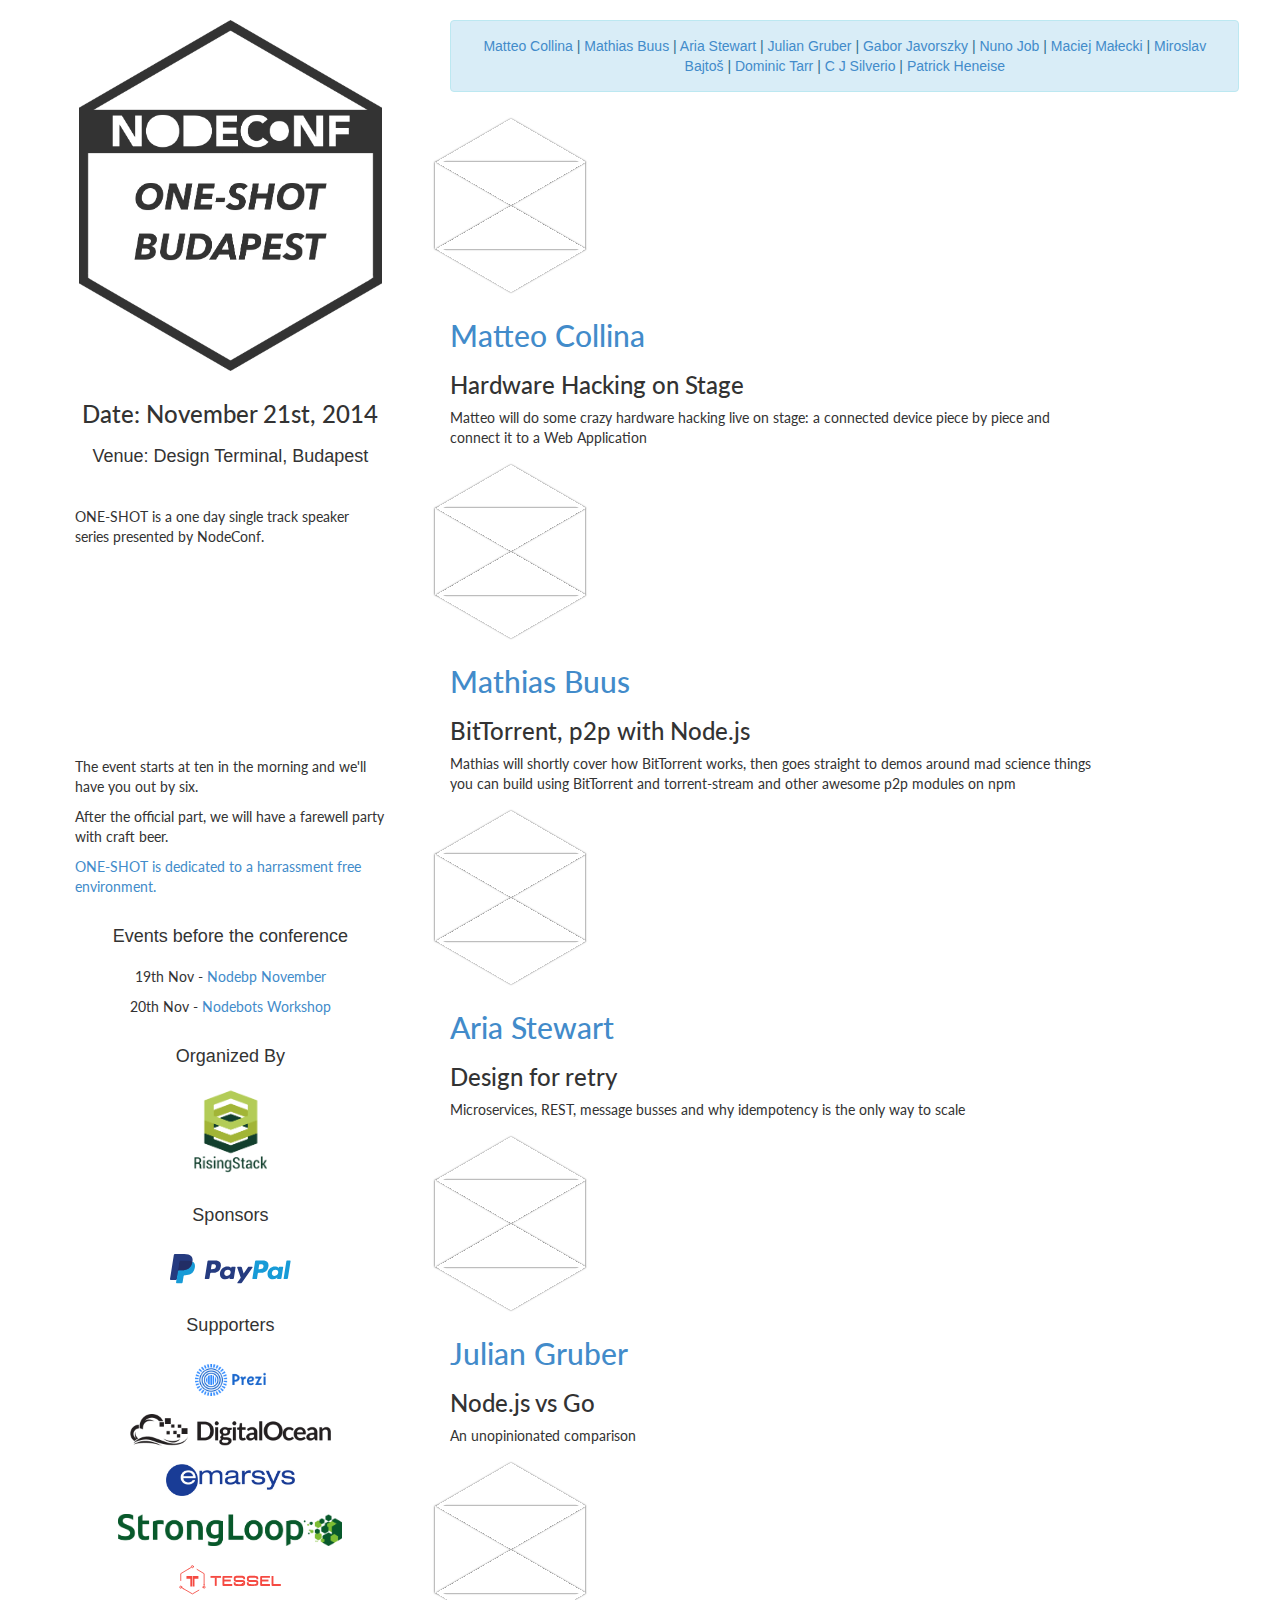
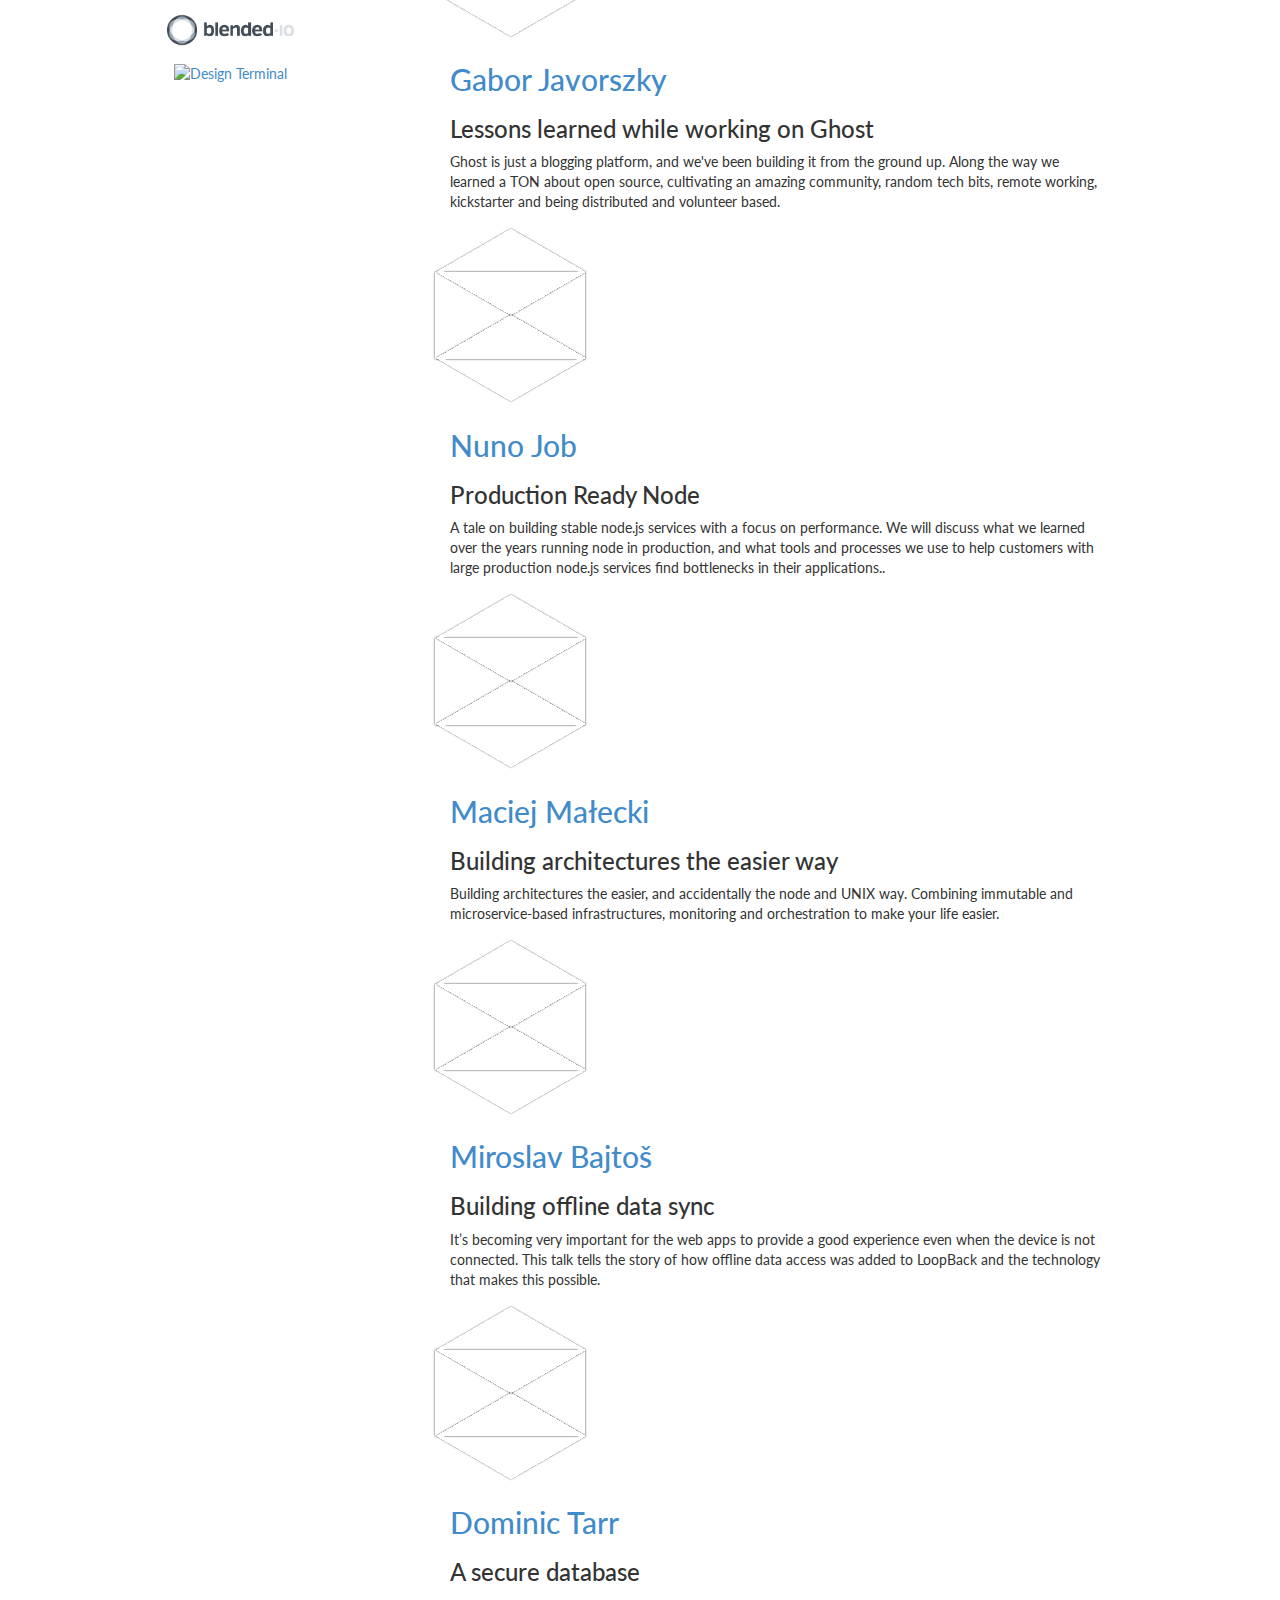
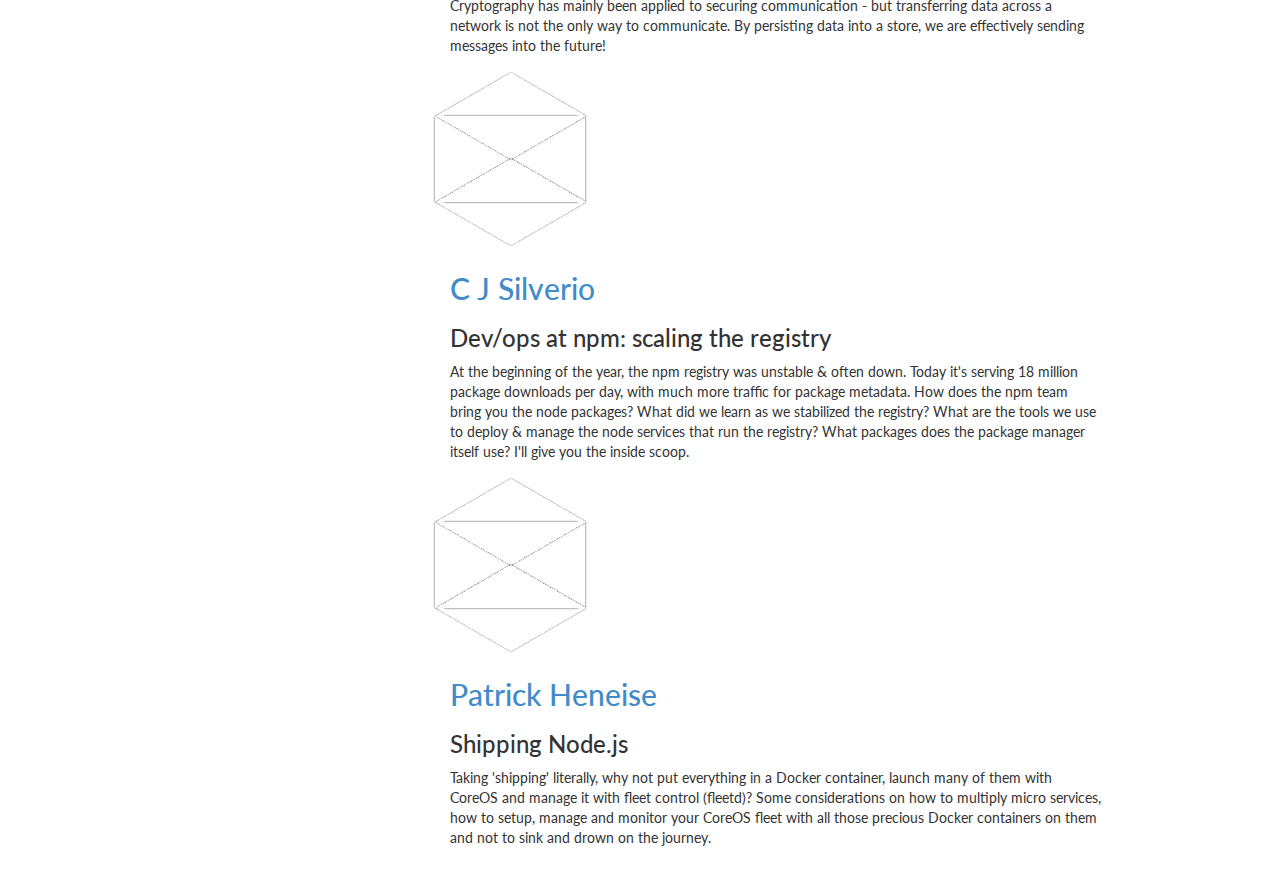
==== commit 4fdc3803: "Adding Design Terminal to the webpage" ====
--- a/index.html
+++ b/index.html
@@ -159,6 +159,14 @@
                            title="Blended">
                             <img class="spns supporter" alt="Blended"
                                  src="images/logos/blended.png"/>
+                        </a>
+                    </p>
+
+                    <p class="text-center">
+                        <a href="http://www.designterminal.hu"
+                           title="Design Terminal">
+                            <img class="spns supporter" alt="Design Terminal"
+                                 src="images/logos/design_terminal.png"/>
                         </a>
                     </p>
 
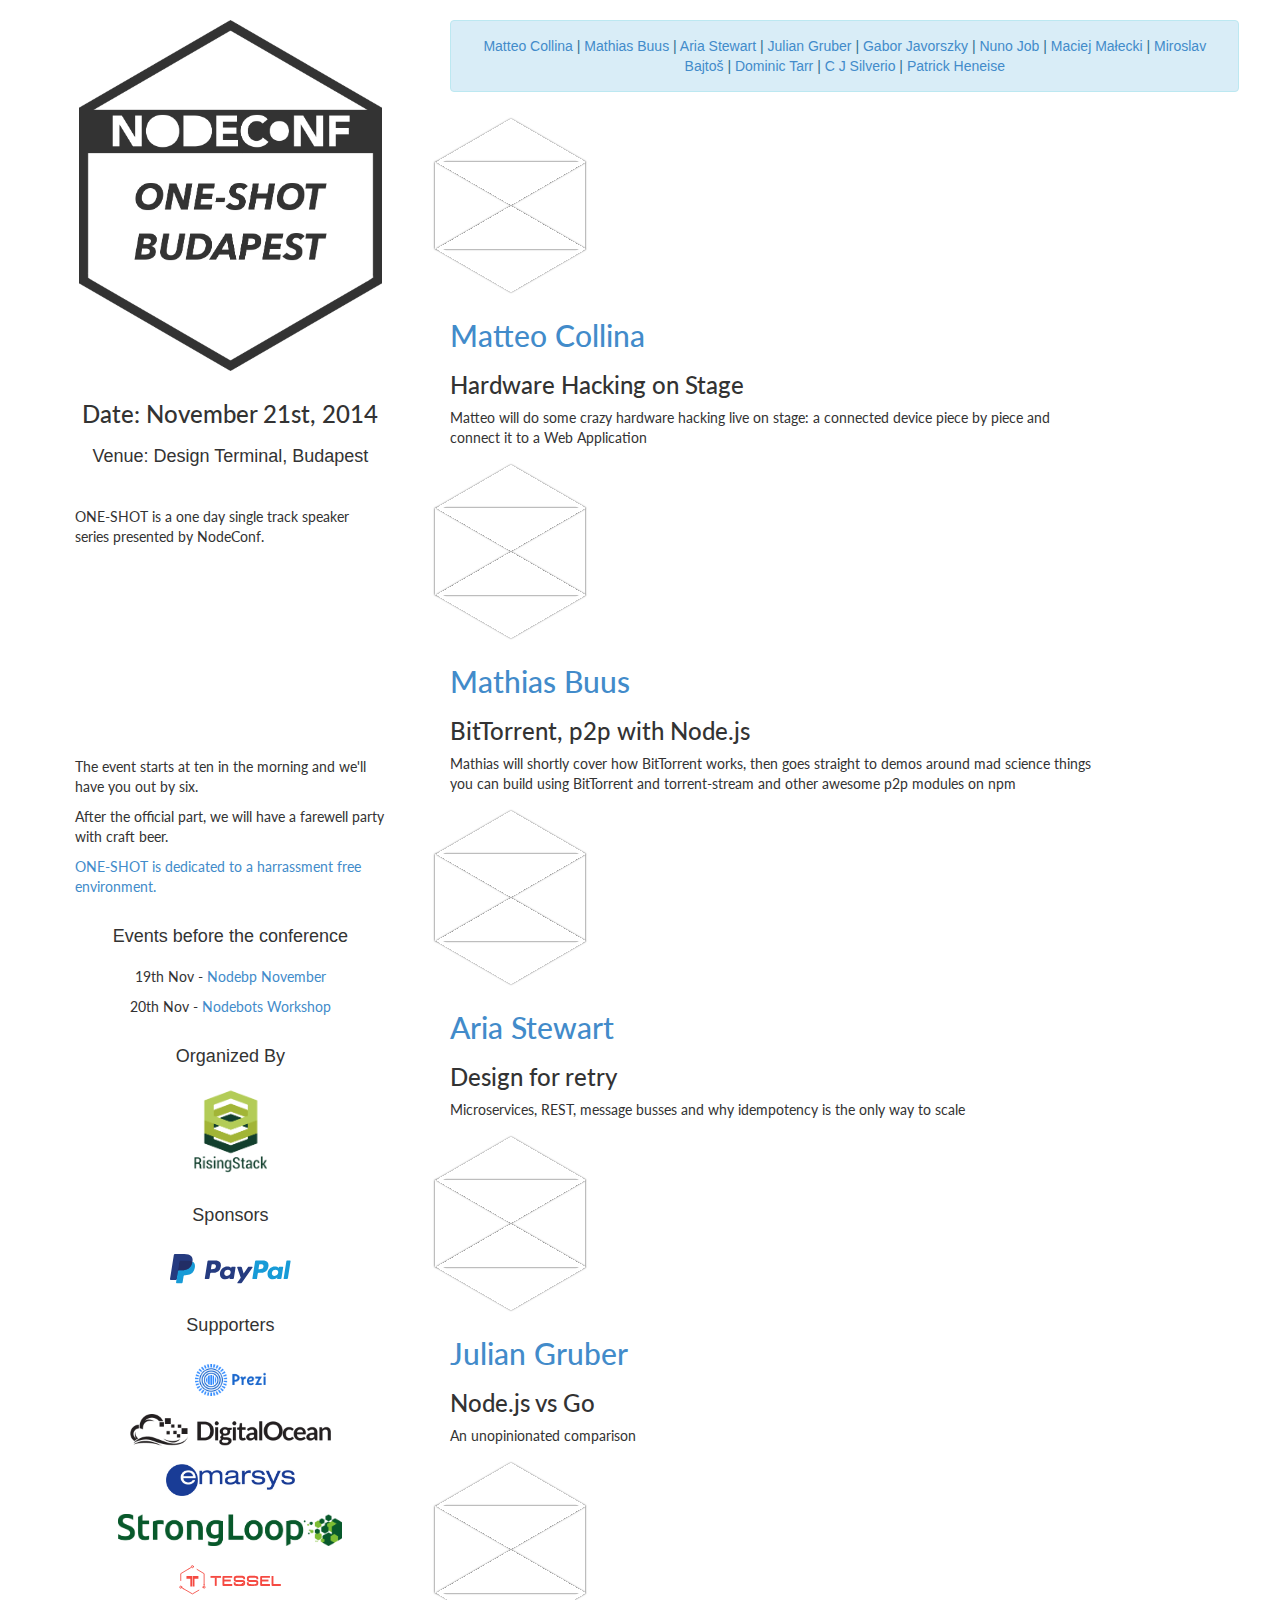
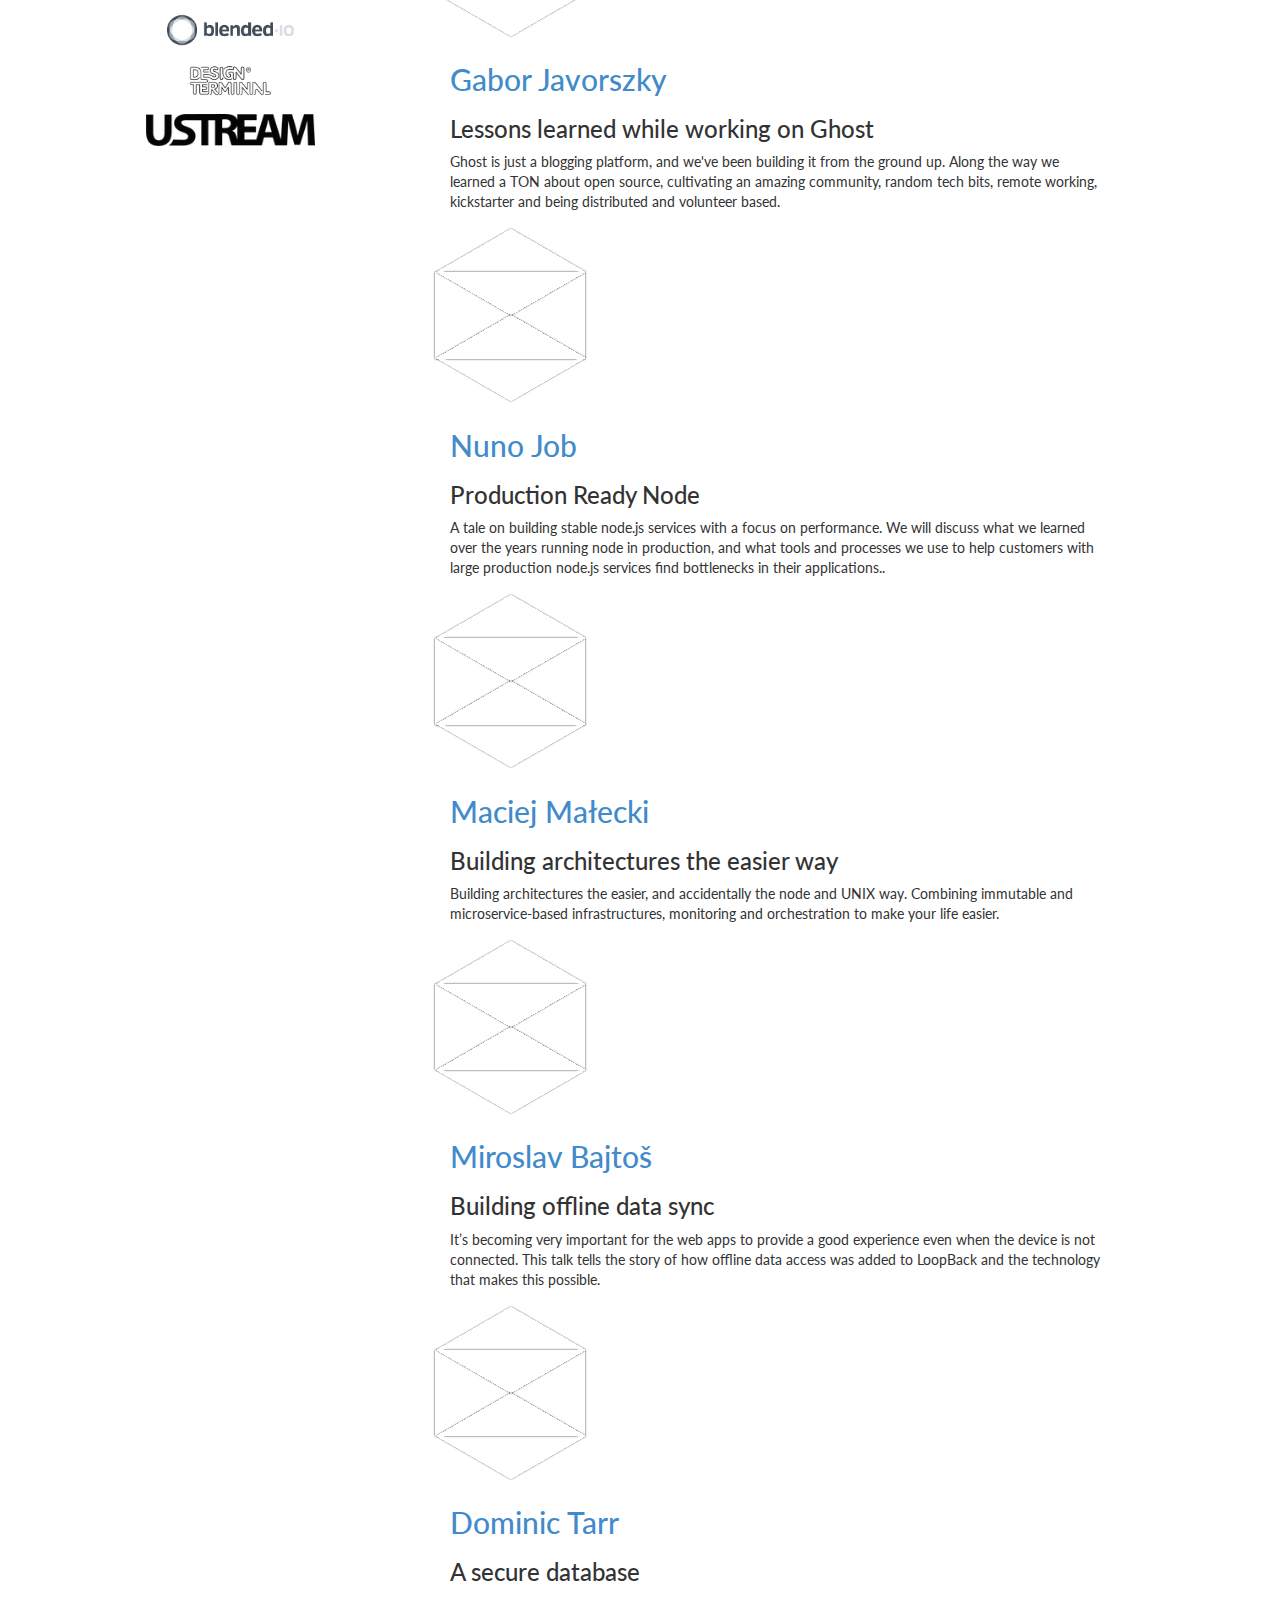
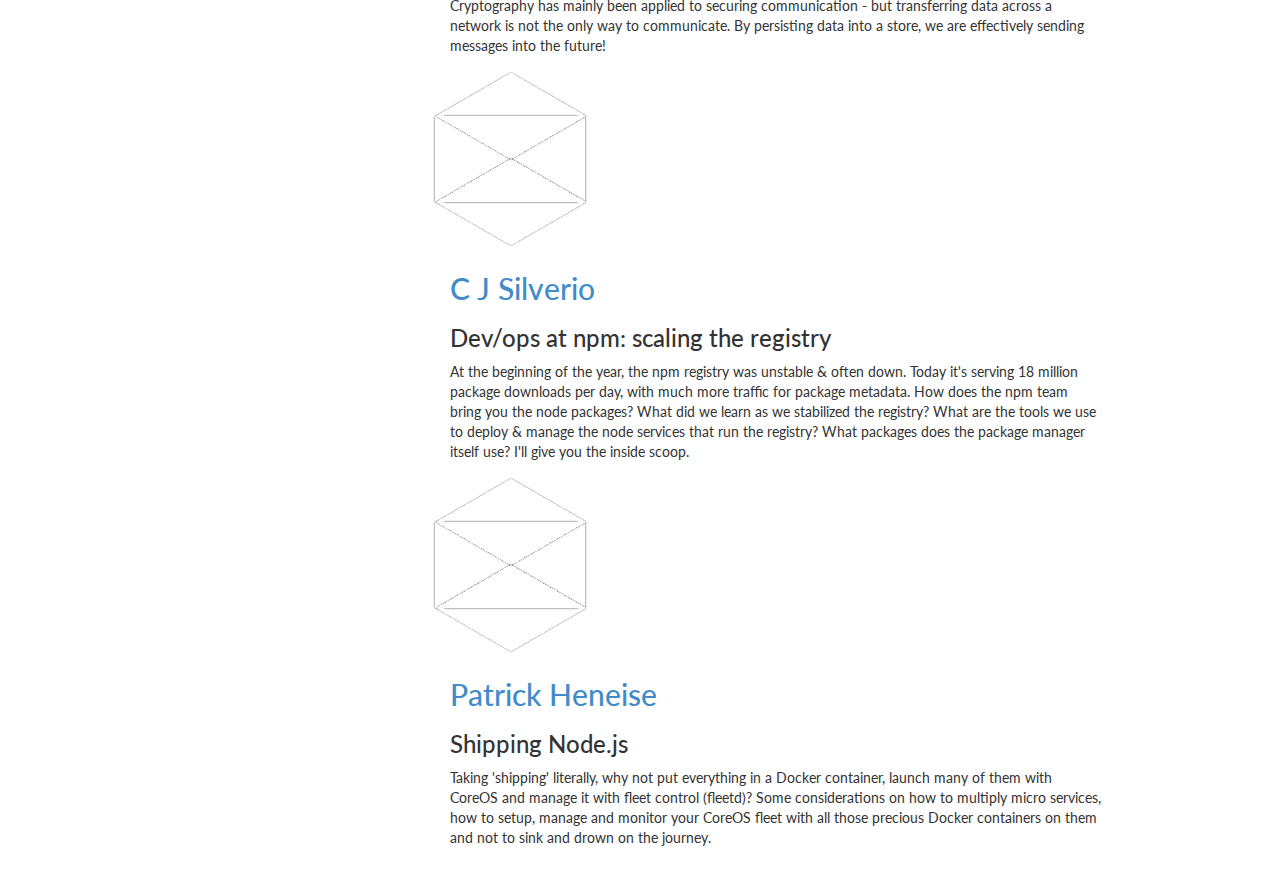
==== commit 434ec7a6: "Adding ustream" ====
--- a/index.html
+++ b/index.html
@@ -167,6 +167,14 @@
                            title="Design Terminal">
                             <img class="spns supporter" alt="Design Terminal"
                                  src="images/logos/design_terminal.png"/>
+                        </a>
+                    </p>
+
+                    <p class="text-center">
+                        <a href="http://www.ustream.tv"
+                           title="ustream">
+                            <img class="spns supporter" alt="ustream"
+                                 src="images/logos/ustream.png"/>
                         </a>
                     </p>
 
